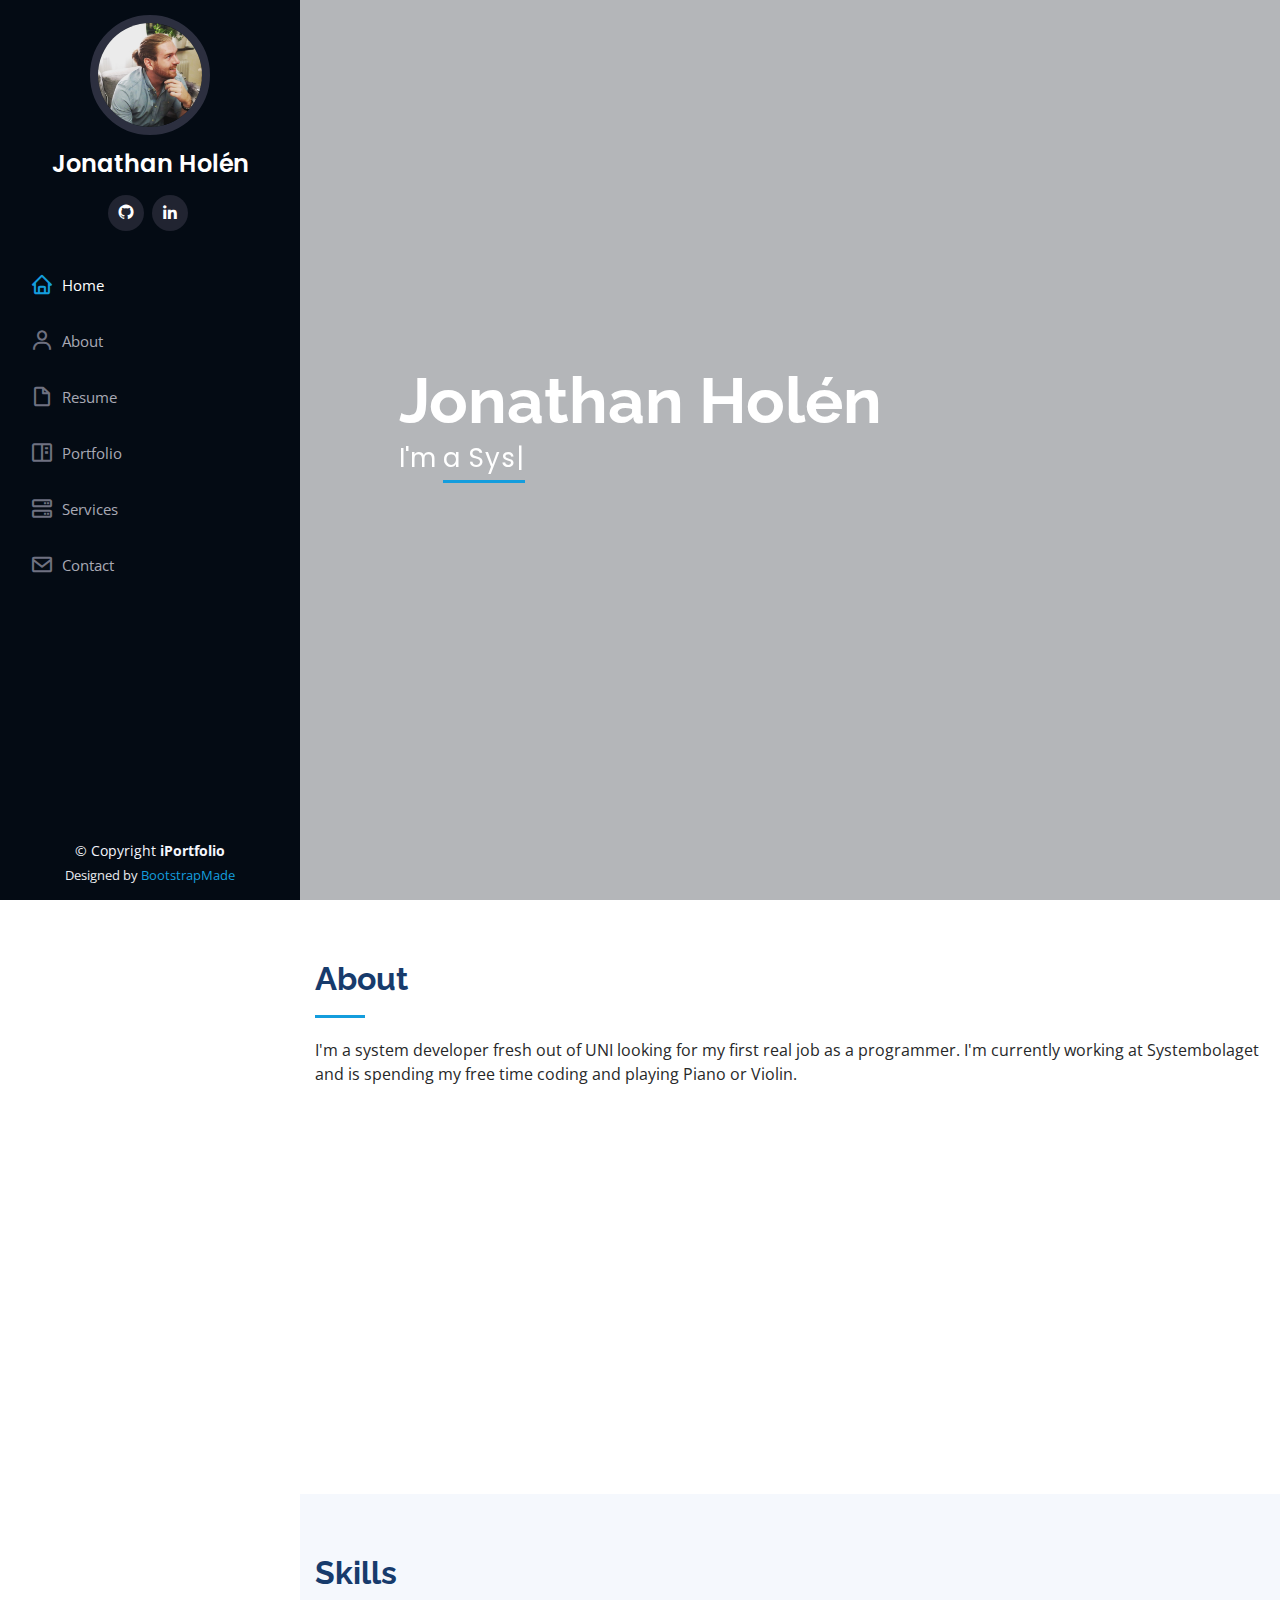
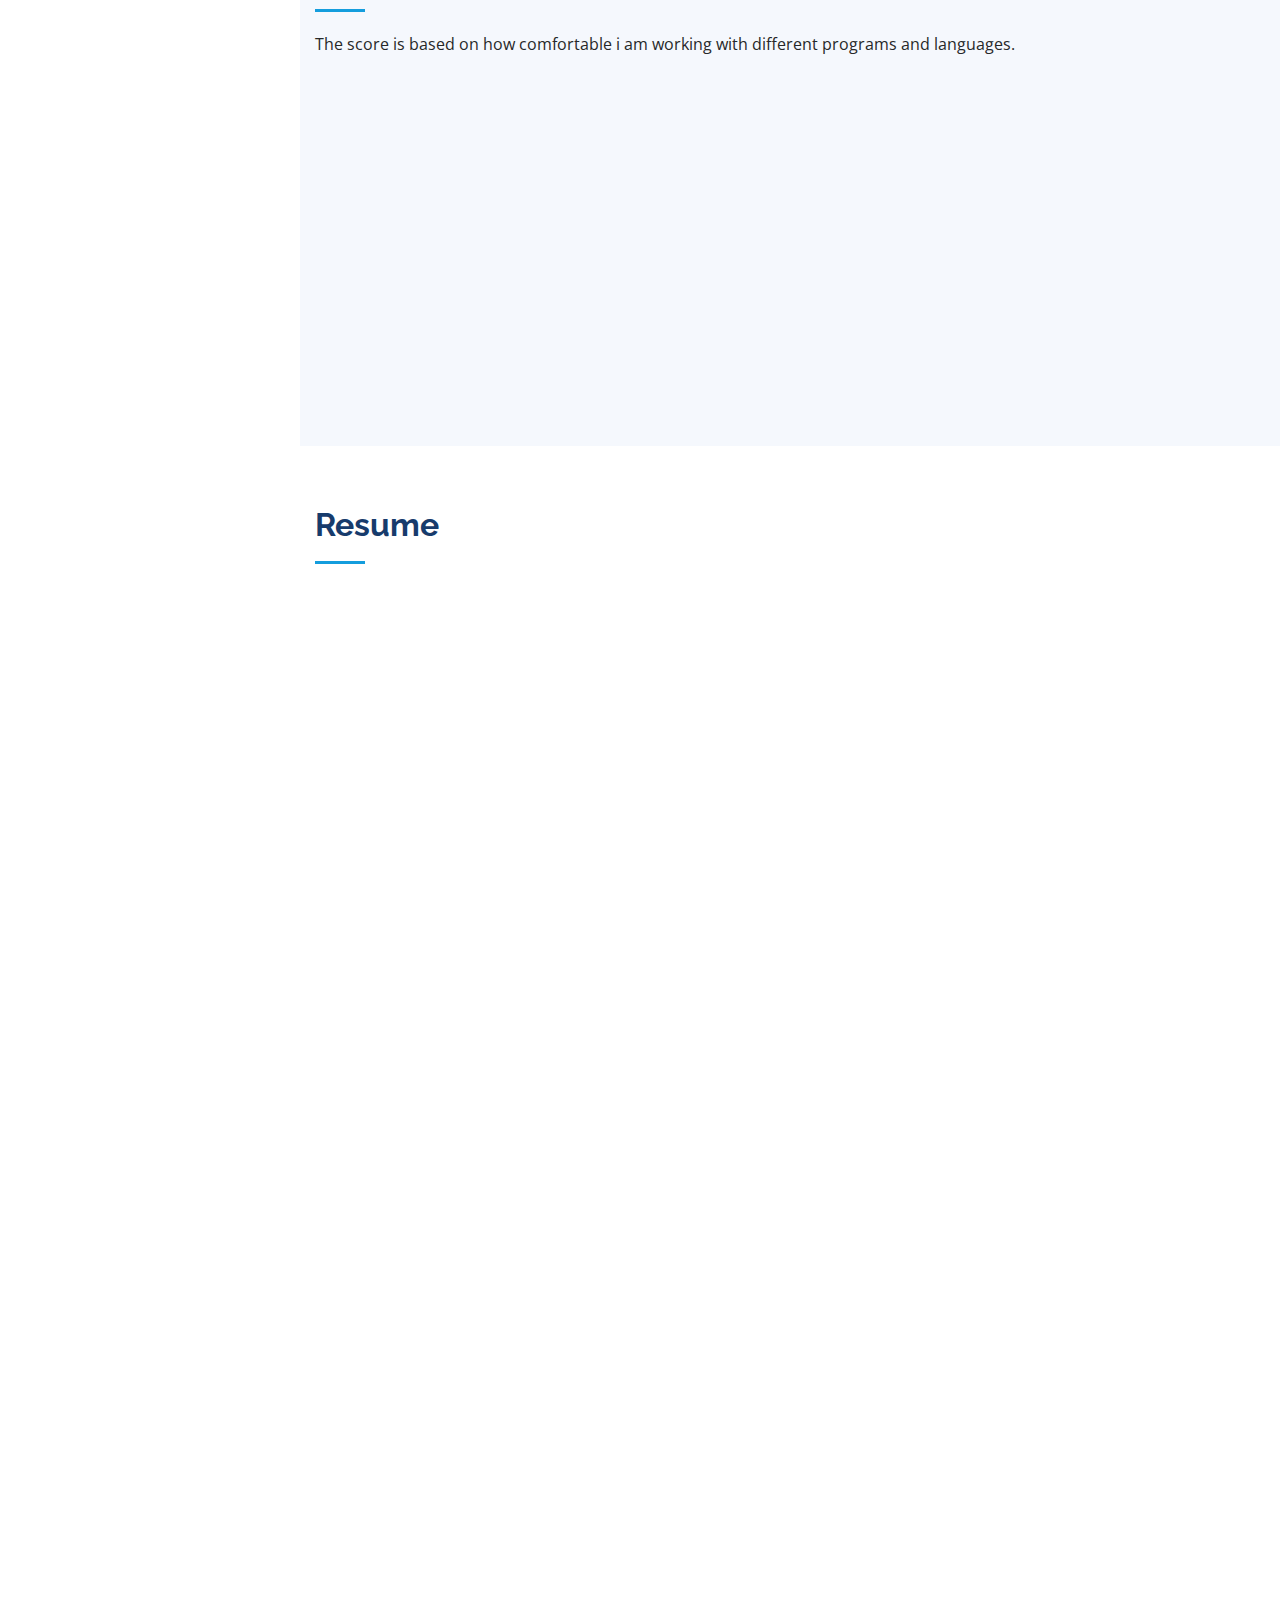
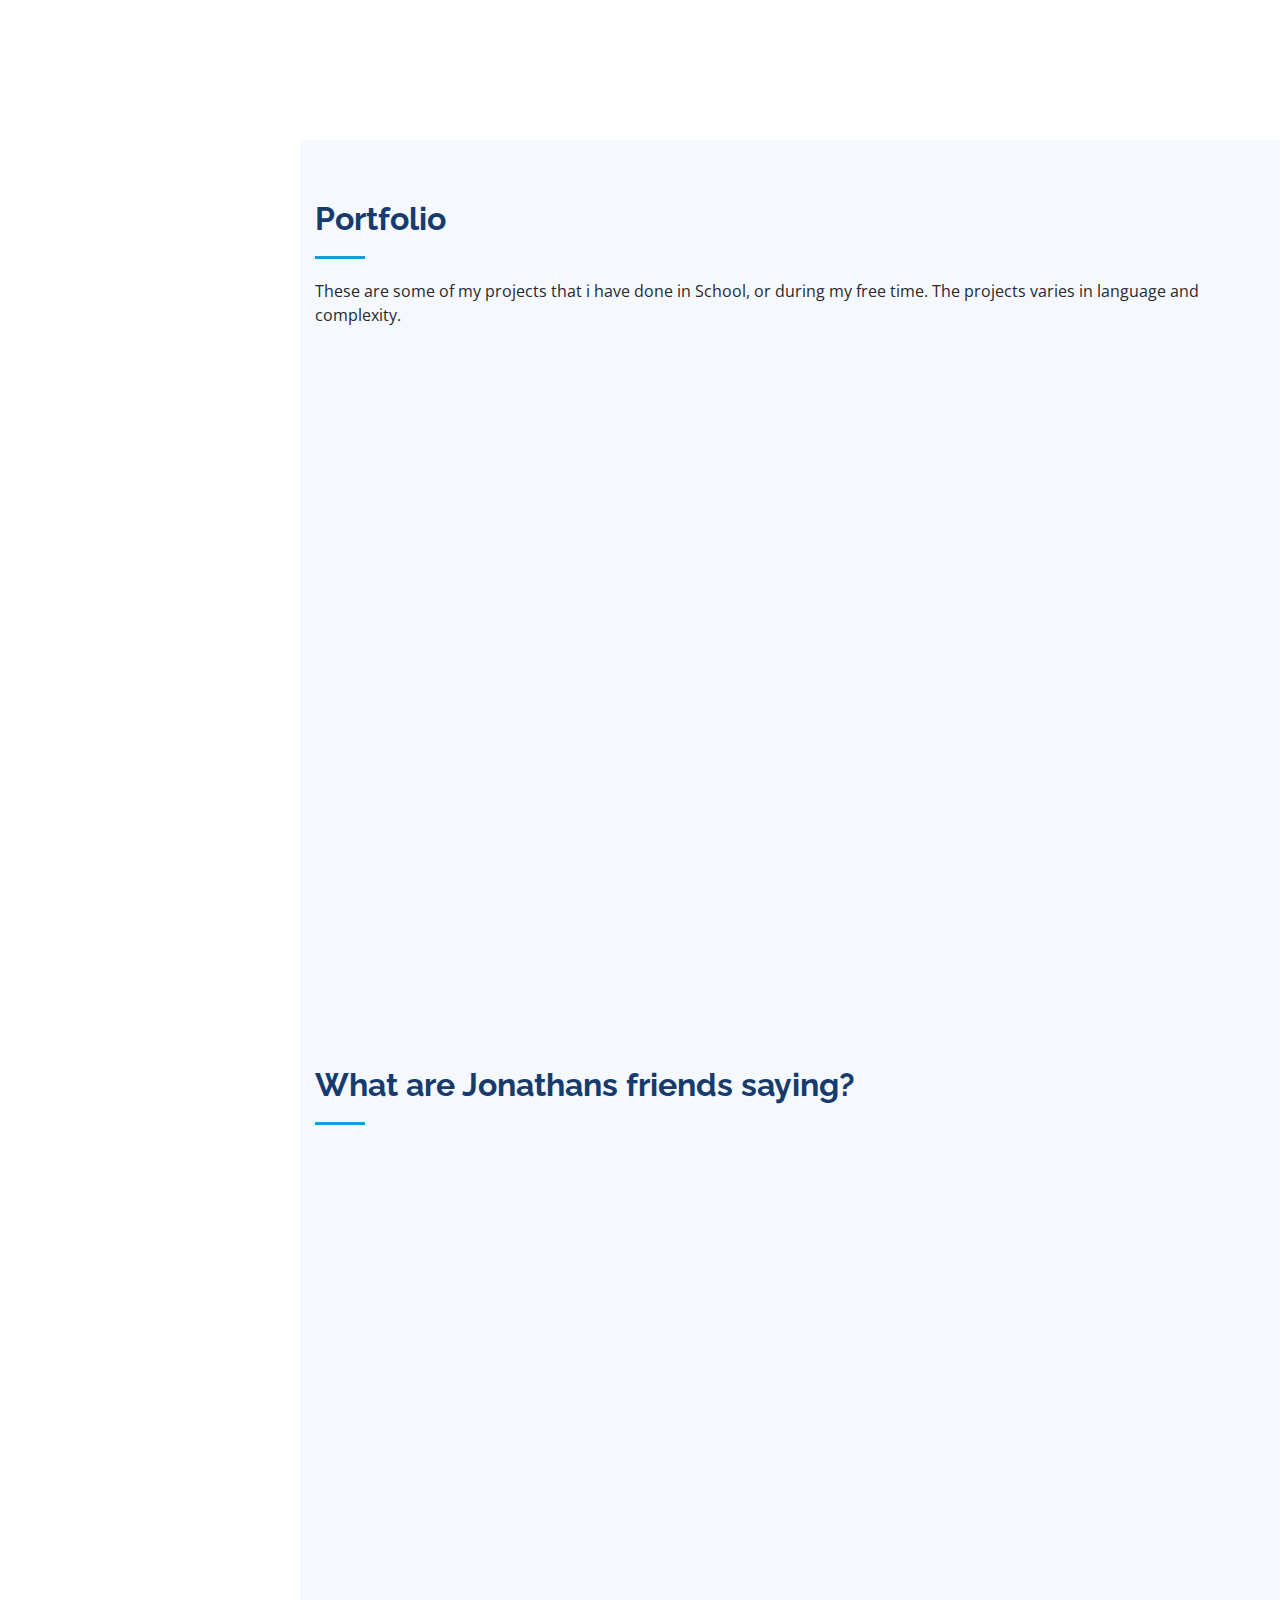
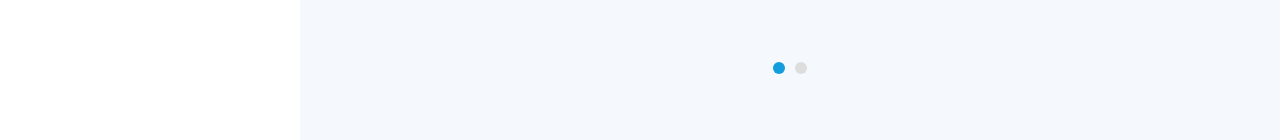
==== index.html @ 9945fbd6 "First Commit" ====
<!DOCTYPE html>
<html lang="en">

<head>
  <meta charset="utf-8">
  <meta content="width=device-width, initial-scale=1.0" name="viewport">

  <title>iPortfolio Bootstrap Template - Index</title>
  <meta content="" name="description">
  <meta content="" name="keywords">

  <!-- Favicons -->
  <link href="assets/img/favicon.png" rel="icon">
  <link href="assets/img/apple-touch-icon.png" rel="apple-touch-icon">

  <!-- Google Fonts -->
  <link href="https://fonts.googleapis.com/css?family=Open+Sans:300,300i,400,400i,600,600i,700,700i|Raleway:300,300i,400,400i,500,500i,600,600i,700,700i|Poppins:300,300i,400,400i,500,500i,600,600i,700,700i" rel="stylesheet">

  <!-- Vendor CSS Files -->
  <link href="assets/vendor/bootstrap/css/bootstrap.min.css" rel="stylesheet">
  <link href="assets/vendor/icofont/icofont.min.css" rel="stylesheet">
  <link href="assets/vendor/boxicons/css/boxicons.min.css" rel="stylesheet">
  <link href="assets/vendor/venobox/venobox.css" rel="stylesheet">
  <link href="assets/vendor/owl.carousel/assets/owl.carousel.min.css" rel="stylesheet">
  <link href="assets/vendor/aos/aos.css" rel="stylesheet">

  <!-- Template Main CSS File -->
  <link href="assets/css/style.css" rel="stylesheet">

  <!-- =======================================================
  * Template Name: iPortfolio - v1.4.0
  * Template URL: https://bootstrapmade.com/iportfolio-bootstrap-portfolio-websites-template/
  * Author: BootstrapMade.com
  * License: https://bootstrapmade.com/license/
  ======================================================== -->
</head>

<body>

  <!-- ======= Mobile nav toggle button ======= -->
  <button type="button" class="mobile-nav-toggle d-xl-none"><i class="icofont-navigation-menu"></i></button>

  <!-- ======= Header ======= -->
  <header id="header">
    <div class="d-flex flex-column">

      <div class="profile">
        <img src="assets/img/Jonathan_Profile2.jpg" alt="" class="img-fluid rounded-circle">
        <h1 class="text-light"><a href="index.html">Jonathan Holén</a></h1>
        <div class="social-links mt-3 text-center">
          <a href="https://github.com/jonhol18" class="twitter" target="_blank"><i class="bx bxl-github"></i></a>
          <a href="https://www.linkedin.com/in/jonathanholen/" class="linkedin" target="_blank"><i class="bx bxl-linkedin"></i></a>
        </div>
      </div>

      <nav class="nav-menu">
        <ul>
          <li class="active"><a href="index.html"><i class="bx bx-home"></i> <span>Home</span></a></li>
          <li><a href="#about"><i class="bx bx-user"></i> <span>About</span></a></li>
          <li><a href="#resume"><i class="bx bx-file-blank"></i> <span>Resume</span></a></li>
          <li><a href="#portfolio"><i class="bx bx-book-content"></i> Portfolio</a></li>
          <li><a href="#services"><i class="bx bx-server"></i> Services</a></li>
          <li><a href="#contact"><i class="bx bx-envelope"></i> Contact</a></li>

        </ul>
      </nav><!-- .nav-menu -->
      <button type="button" class="mobile-nav-toggle d-xl-none"><i class="icofont-navigation-menu"></i></button>

    </div>
  </header><!-- End Header -->

  <!-- ======= Hero Section ======= -->
  <section id="hero" class="d-flex flex-column justify-content-center align-items-center">
    <div class="hero-container" data-aos="fade-in">
      <h1>Jonathan Holén</h1>
      <p>I'm <span class="typed" data-typed-items="a System developer, a pianist, a violinist, your new employee?"></span></p>
    </div>
  </section><!-- End Hero -->

  <main id="main">

    <!-- ======= About Section ======= -->
    <section id="about" class="about">
      <div class="container">

        <div class="section-title">
          <h2>About</h2>
          <p>I'm a  system developer fresh out of UNI looking for my first real job as a programmer. I'm currently working at Systembolaget and is spending my free time coding and playing Piano or Violin.</p>
        </div>

        <div class="row">
          <div class="col-lg-4" data-aos="fade-right">
            <img src="assets/img/Jonathan_Profile2.jpg" class="img-fluid" alt="">
          </div>
          <div class="col-lg-8 pt-4 pt-lg-0 content" data-aos="fade-left">
            <h3>System developer / Back-end</h3>
            <p class="font-italic">
              During my years in UNI my main programming language was C#, with ASP.net. I focused on the back-end development more than i did on the front-end. Although i'm still familiar with front-ends like Vue, React and Angular.
            </p>
            <div class="row">
              <div class="col-lg-6">
                <ul>
                  <li><i class="icofont-rounded-right"></i> <strong>Birthday:</strong> 18 July 1996</li>
                  <li><i class="icofont-rounded-right"></i> <strong>Phone:</strong> 0700 988 465</li>
                  <li><i class="icofont-rounded-right"></i> <strong>City:</strong> Älvängen</li>
                </ul>
              </div>
              <div class="col-lg-6">
                <ul>
                  <li><i class="icofont-rounded-right"></i> <strong>Age:</strong> 24</li>
                  <li><i class="icofont-rounded-right"></i> <strong>Degree:</strong> Bachelor</li>
                  <li><i class="icofont-rounded-right"></i> <strong>Email:</strong>jonathanholen96@gmail.com</li>
                </ul>
              </div>
            </div>
            <p>
              I'm currently working on trying to improve my algorithms skills in C#, and further developing my knowledge regarding .Core and working with MVC.
            </p>
          </div>
        </div>

      </div>
    </section><!-- End About Section -->

    <!-- ======= Skills Section ======= -->
    <section id="skills" class="skills section-bg">
      <div class="container">

        <div class="section-title">
          <h2>Skills</h2>
          <p>The score is based on how comfortable i am working with different programs and languages.</p>
        </div>

        <div class="row skills-content">

          <div class="col-lg-6" data-aos="fade-up">

            <div class="progress">
              <span class="skill">C# <i class="val">100%</i></span>
              <div class="progress-bar-wrap">
                <div class="progress-bar" role="progressbar" aria-valuenow="100" aria-valuemin="0" aria-valuemax="100"></div>
              </div>
            </div>

            <div class="progress">
              <span class="skill">HTML <i class="val">90%</i></span>
              <div class="progress-bar-wrap">
                <div class="progress-bar" role="progressbar" aria-valuenow="90" aria-valuemin="0" aria-valuemax="100"></div>
              </div>
            </div>

            <div class="progress">
              <span class="skill">JavaScript <i class="val">70%</i></span>
              <div class="progress-bar-wrap">
                <div class="progress-bar" role="progressbar" aria-valuenow="70" aria-valuemin="0" aria-valuemax="100"></div>
              </div>
            </div>

            <div class="progress">
              <span class="skill">Vue <i class="val">50%</i></span>
              <div class="progress-bar-wrap">
                <div class="progress-bar" role="progressbar" aria-valuenow="50" aria-valuemin="0" aria-valuemax="100"></div>
              </div>
            </div>

            <div class="progress">
              <span class="skill">PHP <i class="val">70%</i></span>
              <div class="progress-bar-wrap">
                <div class="progress-bar" role="progressbar" aria-valuenow="70" aria-valuemin="0" aria-valuemax="100"></div>
              </div>
            </div>

          </div>

          <div class="col-lg-6" data-aos="fade-up" data-aos-delay="100">

            <div class="progress">
              <span class="skill">Javascript <i class="val">50%</i></span>
              <div class="progress-bar-wrap">
                <div class="progress-bar" role="progressbar" aria-valuenow="50" aria-valuemin="0" aria-valuemax="100"></div>
              </div>
            </div>

            <div class="progress">
              <span class="skill">SQL <i class="val">80%</i></span>
              <div class="progress-bar-wrap">
                <div class="progress-bar" role="progressbar" aria-valuenow="80" aria-valuemin="0" aria-valuemax="100"></div>
              </div>
            </div>

            <div class="progress">
              <span class="skill">Java <i class="val">40%</i></span>
              <div class="progress-bar-wrap">
                <div class="progress-bar" role="progressbar" aria-valuenow="40" aria-valuemin="0" aria-valuemax="100"></div>
              </div>
            </div>

            <div class="progress">
              <span class="skill">Visual Studio Code <i class="val">80%</i></span>
              <div class="progress-bar-wrap">
                <div class="progress-bar" role="progressbar" aria-valuenow="80" aria-valuemin="0" aria-valuemax="100"></div>
              </div>
            </div>

            <div class="progress">
              <span class="skill">Visual Studio Enterprise <i class="val">80%</i></span>
              <div class="progress-bar-wrap">
                <div class="progress-bar" role="progressbar" aria-valuenow="80" aria-valuemin="0" aria-valuemax="100"></div>
              </div>
            </div>

            <div class="progress">
              <span class="skill">GIT <i class="val">70%</i></span>
              <div class="progress-bar-wrap">
                <div class="progress-bar" role="progressbar" aria-valuenow="70" aria-valuemin="0" aria-valuemax="100"></div>
              </div>
            </div>



          </div>

        </div>

      </div>
    </section><!-- End Skills Section -->

    <!-- ======= Resume Section ======= -->
    <section id="resume" class="resume">
      <div class="container">

        <div class="section-title">
          <h2>Resume</h2>
        </div>

        <div class="row">
          <div class="col-lg-6" data-aos="fade-up">
            <h3 class="resume-title">Sumary</h3>
            <div class="resume-item pb-0">
              <h4>Jonathan Holén</h4>
              <p><em>Energetic and driven individual who loves a challenge! My interest in programming started when I was 16 and I started with trying to code in Python 2 during my time at the Gymnasium.
                And after learning a bit of coding, I started turning off all my classmate's Computers via CMD with shutdown/ICODELOCK. After the teacher figured it was me, I got a stern talk about using my IT-knowledge for good things instead.</em></p>
              <ul>
                <li>Vikaredsvägen 11C, Älvängen</li>
                <li>0700-988-465</li>
                <li>jonathanholen96@gmail.com</li>
              </ul>
            </div>

            <h3 class="resume-title">Education</h3>
            <div class="resume-item">
              <h4>System Development - IT and Society.</h4>
              <h5>2017 - 2020</h5>
              <p><em>University West, Trollhättan</em></p>
              <p>This program taught me about programming and how we as an society use IT and how it affects us. Some of the subjects that were touched during my years at uni was: </p>
                <ul>
                  <li>Cyber Security</li>
                  <li>UX-Design</li>
                  <li>Object-Oriented Programming</li>
                  <li>Web Development</li>
                </ul>
            </div>
            <div class="resume-item">
              <h4>Social science programme</h4>
              <h5>2012 - 2015</h5>
              <p><em>Mimers hus, Kungälv</em></p>
              <p>My gymnasium education.  </p>
            </div>
          </div>
          <div class="col-lg-6" data-aos="fade-up" data-aos-delay="100">
            <h3 class="resume-title">Former Employers</h3>
            <div class="resume-item">
              <h4>Store Employee</h4>
              <h5>2019 - Present</h5>
              <p><em>Systembolaget, Nödinge</em></p>
              <ul>
                <li>Helping customers with decisions regarding beverage too different types of dishes.</li>
                <li>Inventory management.</li>
                <li>Manage deliveries, returns and safe balance via ERP system</li>
              </ul>
            </div>
            <div class="resume-item">
              <h4>Student Ambassador</h4>
              <h5>2017 - 2020</h5>
              <p><em>University West, Trollhättan</em></p>
              <ul>
                <li>Informed about our various programs and answer questions regarding education.</li>
                <li>Traveled to different and events and was a "representative" for University west</li>
                <li>Managed social media accounts and content.</li>
              </ul>
            </div>
            <div class="resume-item">
              <h4>Student Union Council</h4>
              <h5>2019 - 2019</h5>
              <p><em>University West, Trollhättan</em></p>
              <ul>
                <li>Decided on long-term goals, orientations and priorities.</li>
                <li>Determined the budget of the Union Council.</li>
              </ul>
            </div>
            <div class="resume-item">
              <h4>Warehouse Worker</h4>
              <h5>2016 - 2017</h5>
              <p><em>Tingstad, Bäckebol</em></p>
              <ul>
                <li>Worked as a truck driver where my task was to package pallets with different types of disposable materials.</li>
              </ul>
            </div>
          </div>
          </div>
        </div>

      </div>
    </section><!-- End Resume Section -->

    <!-- ======= Portfolio Section ======= -->
    <section id="portfolio" class="portfolio section-bg">
      <div class="container">

        <div class="section-title">
          <h2>Portfolio</h2>
          <p>These are some of my projects that i have done in School, or during my free time. The projects varies in language and complexity.</p>
        </div>

        <div class="row" data-aos="fade-up">
          <div class="col-lg-12 d-flex justify-content-center">
            <ul id="portfolio-flters">
            </ul>
          </div>
        </div>

        <div class="row portfolio-container" data-aos="fade-up" data-aos-delay="100">

          <div class="col-lg-4 col-md-6 portfolio-item filter-app">
            <div class="portfolio-wrap">
              <img src="assets/img/portfolio/Kattis.png" class="img-fluid" alt="">
              <div class="portfolio-links">
                <a href="https://github.com/jonhol18/Kattis-Solutions" title="Take me to the project!" target="_blank"><i class="bx bxl-github"></i></a>
              </div>
            </div>
          </div>

          <div class="col-lg-4 col-md-6 portfolio-item filter-web">
            <div class="portfolio-wrap">
              <img src="assets/img/portfolio/Retropie.png" class="img-fluid" alt="">
              <div class="portfolio-links">
                <a href="https://youtu.be/23rxE5ZdlpI" title="Live Demo presentation" target="_blank"><i class="bx bx-play-circle"></i></a>
                <a href="https://github.com/jonhol18/Retropie" title="Take me to the Project!" target="_blank"><i class="bx bxl-github"></i></a>
              </div>
            </div>
          </div>

          <div class="col-lg-4 col-md-6 portfolio-item filter-app">
            <div class="portfolio-wrap">
              <img src="assets/img/portfolio/Tvattbjornar.png" class="img-fluid" alt="">
              <div class="portfolio-links">
                <a href="https://github.com/jonhol18/Tvattbjornarna" target="_blank" title="Take me to the project!"><i class="bx bxl-github"></i></a>
              </div>
            </div>
          </div>

          <div class="col-lg-4 col-md-6 portfolio-item filter-card">
            <div class="portfolio-wrap">
              <img src="assets/img/portfolio/carljohan1.jpg" class="img-fluid" alt="">
              <div class="portfolio-links">
                <a href="https://github.com/erikholm97/sscarljohanvue" title="Take me to the project!" target="_blank"><i class="bx bxl-github"></i></a>
              </div>
            </div>
          </div>

        </div>

      </div>
    </section><!-- End Portfolio Section -->


    <!-- ======= Testimonials Section ======= -->
    <section id="testimonials" class="testimonials section-bg">
      <div class="container">

        <div class="section-title">
          <h2>What are Jonathans friends saying?</h2>
        </div>

        <div class="owl-carousel testimonials-carousel">

          <div class="testimonial-item" data-aos="fade-up" data-aos-delay="500">
            <p>
              <i class="bx bxs-quote-alt-left quote-icon-left"></i>
              I do not know much about these computer things jonathan deals with, but he has helped me with my ipad and with my mobile and so I can stream SVT play to my tv!
              <i class="bx bxs-quote-alt-right quote-icon-right"></i>
            </p>
            <img src="assets/img/testimonials/Farmor.jpg" class="testimonial-img" alt="">
            <h3>Jonathans Grandma</h3>
          </div>

          <div class="testimonial-item" data-aos="fade-up" data-aos-delay="500">
            <p>
              <i class="bx bxs-quote-alt-left quote-icon-left"></i>
              The way Jonathan talks about programming and what he can do, it sure sounds like he knows what he's talking about. I'm not sure though, i don't use computers for such things.
              <i class="bx bxs-quote-alt-right quote-icon-right"></i>
            </p>
            <img src="assets/img/testimonials/Matthew.jpg" class="testimonial-img" alt="">
            <h3>Matthew</h3>
            <h4>Coworker from Systembolaget.</h4>
          </div>

          <div class="testimonial-item" data-aos="fade-up" data-aos-delay="500">
            <p>
              <i class="bx bxs-quote-alt-left quote-icon-left"></i>
              Known Jonathan for 7 years now, he's a solid dude! He's showing me his latest code project in this picture, and as you can see. I'm thoroughly impressed!
              <i class="bx bxs-quote-alt-right quote-icon-right"></i>
            </p>
            <img src="assets/img/testimonials/Linus.jpg" class="testimonial-img" alt="">
            <h3>Linus</h3>
            <h4>Best Friend</h4>
          </div>

          <div class="testimonial-item" data-aos="fade-up" data-aos-delay="500">
            <p>
              <i class="bx bxs-quote-alt-left quote-icon-left"></i>
              I got too know Jonathan during our Time together in UNI, and he's a great friend and programmer! He's helped me with back-end programing and
              i've helped him with the front-end part, so we have worked close together. We made the project Tvättbjörnar together.
              <i class="bx bxs-quote-alt-right quote-icon-right"></i>
            </p>
            <img src="assets/img/testimonials/Hana.jpg" class="testimonial-img" alt="">
            <h3>Hana</h3>
            <h4>Former classmate</h4>
          </div>
        </div>

      </div>
    </section><!-- End Testimonials Section -->

  </main><!-- End #main -->

  <!-- ======= Footer ======= -->
  <footer id="footer">
    <div class="container">
      <div class="copyright">
        &copy; Copyright <strong><span>iPortfolio</span></strong>
      </div>
      <div class="credits">
        <!-- All the links in the footer should remain intact. -->
        <!-- You can delete the links only if you purchased the pro version. -->
        <!-- Licensing information: https://bootstrapmade.com/license/ -->
        <!-- Purchase the pro version with working PHP/AJAX contact form: https://bootstrapmade.com/iportfolio-bootstrap-portfolio-websites-template/ -->
        Designed by <a href="https://bootstrapmade.com/">BootstrapMade</a>
      </div>
    </div>
  </footer><!-- End  Footer -->

  <a href="#" class="back-to-top"><i class="icofont-simple-up"></i></a>

  <!-- Vendor JS Files -->
  <script src="assets/vendor/jquery/jquery.min.js"></script>
  <script src="assets/vendor/bootstrap/js/bootstrap.bundle.min.js"></script>
  <script src="assets/vendor/jquery.easing/jquery.easing.min.js"></script>
  <script src="assets/vendor/php-email-form/validate.js"></script>
  <script src="assets/vendor/waypoints/jquery.waypoints.min.js"></script>
  <script src="assets/vendor/counterup/counterup.min.js"></script>
  <script src="assets/vendor/isotope-layout/isotope.pkgd.min.js"></script>
  <script src="assets/vendor/venobox/venobox.min.js"></script>
  <script src="assets/vendor/owl.carousel/owl.carousel.min.js"></script>
  <script src="assets/vendor/typed.js/typed.min.js"></script>
  <script src="assets/vendor/aos/aos.js"></script>

  <!-- Template Main JS File -->
  <script src="assets/js/main.js"></script>

</body>

</html>
---- assets/vendor/venobox/venobox.css ----
/* ------ venobox.css --------*/
.vbox-overlay *, .vbox-overlay *:before, .vbox-overlay *:after{
    -webkit-backface-visibility: hidden;
    -webkit-box-sizing:border-box;
    -moz-box-sizing:border-box;
    box-sizing:border-box;
}
.vbox-overlay * { 
    -webkit-backface-visibility: visible;
    backface-visibility: visible;
}
.vbox-overlay{
    display: -webkit-flex;
    display: flex;
    -webkit-flex-direction: column;
    flex-direction: column;
    -webkit-justify-content: center;
    justify-content: center;
    -webkit-align-items: center;
    align-items: center;
    position: fixed;
    left: 0;
    top: 0;
    bottom: 0;
    right: 0;
    z-index: 999999;
}

/* ----- navigation ----- */
.vbox-title{
    width: 100%;
    height: 40px;
    float: left;
    text-align: center;
    line-height: 28px;
    font-size: 12px;
    padding: 6px 50px;
    overflow: hidden;
    position: fixed;
    display: none;
    left: 0;
    z-index: 89;
}
.vbox-close{
    cursor: pointer;
    position: fixed;
    top: -1px;
    right: 0;
    width: 50px;
    height: 40px;
    padding: 6px;
    display: block;
    background-position:10px center;
    overflow: hidden;
    font-size: 24px;
    line-height: 1;
    text-align: center;
    z-index: 99;
}
.vbox-left{
    cursor: pointer;
    position: fixed;
    left: 0;
    height: 40px;
    overflow: hidden;
    line-height: 28px;
    font-size: 12px;
    z-index: 99;
    display: flex;
    align-items:center;
}
.vbox-num{
    display: inline-block;
    margin: 6px 0 6px 15px;
}
/* ----- Social share ----- */
.vbox-share{
    line-height: 28px;
    font-size: 12px;
    overflow: hidden;
    position: fixed;
    left: 0;
    z-index: 98;
    display: flex;
    align-items:center;
    justify-content: center;
    width: 100%;
    text-align: center;
}
.vbox-share svg{
    max-height: 28px;
    width: 28px;
    z-index: 10;
    margin-left: 12px;
    margin-top: 6px;
    margin-bottom: 6px;
    vertical-align: middle;
}


/* ----- navigation ARROWS ----- */
.vbox-next, .vbox-prev{
    position: fixed;
    top: 50%;
    margin-top: -15px;
    overflow: hidden;
    cursor: pointer;
    display: block;
    width: 45px;
    height: 45px;
    z-index: 99;
}
.vbox-next span, .vbox-prev span{
    position: relative;
    width: 20px;
    height: 20px;
    border: 2px solid transparent;
    border-top-color: #B6B6B6;
    border-right-color: #B6B6B6;
    text-indent: -100px;
    position: absolute;
    top: 8px;
    display: block;
}
.vbox-prev{
    left: 15px;
}
.vbox-next{
    right: 15px;
}
.vbox-prev span{
    left: 10px;
    -ms-transform: rotate(-135deg);
    -webkit-transform: rotate(-135deg);
    transform: rotate(-135deg);
}
.vbox-next span{
    -ms-transform: rotate(45deg);
    -webkit-transform: rotate(45deg);
    transform: rotate(45deg);
    right: 10px;
}
/* ------- inline window ------ */
.vbox-inline{
    width: 420px;
    height: 315px;
    height: 70vh;
    padding: 10px;
    background: #fff;
    margin: 0 auto;
    overflow: auto;
    text-align: left;
}
/* ------- Video & iFrames window ------ */
.venoframe{
    max-width: 100%;
    width: 100%;
    border: none;
    width: 100%;
    height: 260px;
    height: 70vh;
}
.venoframe.vbvid{
    height: 260px;
}
@media (min-width: 768px) {
    .venoframe, .vbox-inline{
        width: 90%;
        height: 360px;
        height: 70vh;
    }
    .venoframe.vbvid{
        width: 640px;
        height: 360px;
    }
}
@media (min-width: 992px) {
    .venoframe, .vbox-inline{
        max-width: 1200px;
        width: 80%;
        height: 540px;
        height: 70vh;
    }
    .venoframe.vbvid{
        width: 960px;
        height: 540px;
    }
}
/* 
Please do NOT edit this part! 
or at least read this note: http://i.imgur.com/7C0ws9e.gif
*/
.vbox-open{
    overflow: hidden;
}
.vbox-container{
    position: absolute;
    left: 0;
    right: 0;
    top: 0;
    bottom: 0;
    overflow-x: hidden;
    overflow-y: scroll;
    overflow-scrolling: touch;
    -webkit-overflow-scrolling: touch;
    z-index: 20;
    max-height: 100%;

}

.vbox-content{
    text-align: center;
    float: left;
    width: 100%;
    position: relative;
    overflow: hidden;
    padding: 20px 4%;
}
.vbox-container img{
    max-width: 100%;
    height: auto;
}
.vbox-figlio{
    box-shadow: 0 0 12px rgba(0,0,0,0.19), 0 6px 6px rgba(0,0,0,0.23);
    max-width: 100%;
    text-align: initial;
}
img.vbox-figlio{
    -webkit-user-select: none;
-khtml-user-select: none;
-moz-user-select: none;
-o-user-select: none;
user-select: none;
}
.vbox-content.swipe-left{
    margin-left: -200px !important;
}
.vbox-content.swipe-right{
    margin-left: 200px !important;
}
.vbox-animated{
    webkit-transition: margin 300ms ease-out;
    transition: margin 300ms ease-out;
}

/* ---------- preloader ----------
 * SPINKIT 
 * http://tobiasahlin.com/spinkit/
-------------------------------- */
.sk-double-bounce,.sk-rotating-plane{width:40px;height:40px;margin:40px auto}.sk-rotating-plane{background-color:#333;-webkit-animation:sk-rotatePlane 1.2s infinite ease-in-out;animation:sk-rotatePlane 1.2s infinite ease-in-out}@-webkit-keyframes sk-rotatePlane{0%{-webkit-transform:perspective(120px) rotateX(0) rotateY(0);transform:perspective(120px) rotateX(0) rotateY(0)}50%{-webkit-transform:perspective(120px) rotateX(-180.1deg) rotateY(0);transform:perspective(120px) rotateX(-180.1deg) rotateY(0)}100%{-webkit-transform:perspective(120px) rotateX(-180deg) rotateY(-179.9deg);transform:perspective(120px) rotateX(-180deg) rotateY(-179.9deg)}}@keyframes sk-rotatePlane{0%{-webkit-transform:perspective(120px) rotateX(0) rotateY(0);transform:perspective(120px) rotateX(0) rotateY(0)}50%{-webkit-transform:perspective(120px) rotateX(-180.1deg) rotateY(0);transform:perspective(120px) rotateX(-180.1deg) rotateY(0)}100%{-webkit-transform:perspective(120px) rotateX(-180deg) rotateY(-179.9deg);transform:perspective(120px) rotateX(-180deg) rotateY(-179.9deg)}}.sk-double-bounce{position:relative}.sk-double-bounce .sk-child{width:100%;height:100%;border-radius:50%;background-color:#333;opacity:.6;position:absolute;top:0;left:0;-webkit-animation:sk-doubleBounce 2s infinite ease-in-out;animation:sk-doubleBounce 2s infinite ease-in-out}.sk-chasing-dots .sk-child,.sk-spinner-pulse,.sk-three-bounce .sk-child{background-color:#333;border-radius:100%}.sk-double-bounce .sk-double-bounce2{-webkit-animation-delay:-1s;animation-delay:-1s}@-webkit-keyframes sk-doubleBounce{0%,100%{-webkit-transform:scale(0);transform:scale(0)}50%{-webkit-transform:scale(1);transform:scale(1)}}@keyframes sk-doubleBounce{0%,100%{-webkit-transform:scale(0);transform:scale(0)}50%{-webkit-transform:scale(1);transform:scale(1)}}.sk-wave{margin:40px auto;width:50px;height:40px;text-align:center;font-size:10px}.sk-wave .sk-rect{background-color:#333;height:100%;width:6px;display:inline-block;-webkit-animation:sk-waveStretchDelay 1.2s infinite ease-in-out;animation:sk-waveStretchDelay 1.2s infinite ease-in-out}.sk-wave .sk-rect1{-webkit-animation-delay:-1.2s;animation-delay:-1.2s}.sk-wave .sk-rect2{-webkit-animation-delay:-1.1s;animation-delay:-1.1s}.sk-wave .sk-rect3{-webkit-animation-delay:-1s;animation-delay:-1s}.sk-wave .sk-rect4{-webkit-animation-delay:-.9s;animation-delay:-.9s}.sk-wave .sk-rect5{-webkit-animation-delay:-.8s;animation-delay:-.8s}@-webkit-keyframes sk-waveStretchDelay{0%,100%,40%{-webkit-transform:scaleY(.4);transform:scaleY(.4)}20%{-webkit-transform:scaleY(1);transform:scaleY(1)}}@keyframes sk-waveStretchDelay{0%,100%,40%{-webkit-transform:scaleY(.4);transform:scaleY(.4)}20%{-webkit-transform:scaleY(1);transform:scaleY(1)}}.sk-wandering-cubes{margin:40px auto;width:40px;height:40px;position:relative}.sk-wandering-cubes .sk-cube{background-color:#333;width:10px;height:10px;position:absolute;top:0;left:0;-webkit-animation:sk-wanderingCube 1.8s ease-in-out -1.8s infinite both;animation:sk-wanderingCube 1.8s ease-in-out -1.8s infinite both}.sk-chasing-dots,.sk-spinner-pulse{width:40px;height:40px;margin:40px auto}.sk-wandering-cubes .sk-cube2{-webkit-animation-delay:-.9s;animation-delay:-.9s}@-webkit-keyframes sk-wanderingCube{0%{-webkit-transform:rotate(0);transform:rotate(0)}25%{-webkit-transform:translateX(30px) rotate(-90deg) scale(.5);transform:translateX(30px) rotate(-90deg) scale(.5)}50%{-webkit-transform:translateX(30px) translateY(30px) rotate(-179deg);transform:translateX(30px) translateY(30px) rotate(-179deg)}50.1%{-webkit-transform:translateX(30px) translateY(30px) rotate(-180deg);transform:translateX(30px) translateY(30px) rotate(-180deg)}75%{-webkit-transform:translateX(0) translateY(30px) rotate(-270deg) scale(.5);transform:translateX(0) translateY(30px) rotate(-270deg) scale(.5)}100%{-webkit-transform:rotate(-360deg);transform:rotate(-360deg)}}@keyframes sk-wanderingCube{0%{-webkit-transform:rotate(0);transform:rotate(0)}25%{-webkit-transform:translateX(30px) rotate(-90deg) scale(.5);transform:translateX(30px) rotate(-90deg) scale(.5)}50%{-webkit-transform:translateX(30px) translateY(30px) rotate(-179deg);transform:translateX(30px) translateY(30px) rotate(-179deg)}50.1%{-webkit-transform:translateX(30px) translateY(30px) rotate(-180deg);transform:translateX(30px) translateY(30px) rotate(-180deg)}75%{-webkit-transform:translateX(0) translateY(30px) rotate(-270deg) scale(.5);transform:translateX(0) translateY(30px) rotate(-270deg) scale(.5)}100%{-webkit-transform:rotate(-360deg);transform:rotate(-360deg)}}.sk-spinner-pulse{-webkit-animation:sk-pulseScaleOut 1s infinite ease-in-out;animation:sk-pulseScaleOut 1s infinite ease-in-out}@-webkit-keyframes sk-pulseScaleOut{0%{-webkit-transform:scale(0);transform:scale(0)}100%{-webkit-transform:scale(1);transform:scale(1);opacity:0}}@keyframes sk-pulseScaleOut{0%{-webkit-transform:scale(0);transform:scale(0)}100%{-webkit-transform:scale(1);transform:scale(1);opacity:0}}.sk-chasing-dots{position:relative;text-align:center;-webkit-animation:sk-chasingDotsRotate 2s infinite linear;animation:sk-chasingDotsRotate 2s infinite linear}.sk-chasing-dots .sk-child{width:60%;height:60%;display:inline-block;position:absolute;top:0;-webkit-animation:sk-chasingDotsBounce 2s infinite ease-in-out;animation:sk-chasingDotsBounce 2s infinite ease-in-out}.sk-chasing-dots .sk-dot2{top:auto;bottom:0;-webkit-animation-delay:-1s;animation-delay:-1s}@-webkit-keyframes sk-chasingDotsRotate{100%{-webkit-transform:rotate(360deg);transform:rotate(360deg)}}@keyframes sk-chasingDotsRotate{100%{-webkit-transform:rotate(360deg);transform:rotate(360deg)}}@-webkit-keyframes sk-chasingDotsBounce{0%,100%{-webkit-transform:scale(0);transform:scale(0)}50%{-webkit-transform:scale(1);transform:scale(1)}}@keyframes sk-chasingDotsBounce{0%,100%{-webkit-transform:scale(0);transform:scale(0)}50%{-webkit-transform:scale(1);transform:scale(1)}}.sk-three-bounce{margin:40px auto;width:80px;text-align:center}.sk-three-bounce .sk-child{width:20px;height:20px;display:inline-block;-webkit-animation:sk-three-bounce 1.4s ease-in-out 0s infinite both;animation:sk-three-bounce 1.4s ease-in-out 0s infinite both}.sk-circle .sk-child:before,.sk-fading-circle .sk-circle:before{display:block;border-radius:100%;content:'';background-color:#333}.sk-three-bounce .sk-bounce1{-webkit-animation-delay:-.32s;animation-delay:-.32s}.sk-three-bounce .sk-bounce2{-webkit-animation-delay:-.16s;animation-delay:-.16s}@-webkit-keyframes sk-three-bounce{0%,100%,80%{-webkit-transform:scale(0);transform:scale(0)}40%{-webkit-transform:scale(1);transform:scale(1)}}@keyframes sk-three-bounce{0%,100%,80%{-webkit-transform:scale(0);transform:scale(0)}40%{-webkit-transform:scale(1);transform:scale(1)}}.sk-circle{margin:40px auto;width:40px;height:40px;position:relative}.sk-circle .sk-child{width:100%;height:100%;position:absolute;left:0;top:0}.sk-circle .sk-child:before{margin:0 auto;width:15%;height:15%;-webkit-animation:sk-circleBounceDelay 1.2s infinite ease-in-out both;animation:sk-circleBounceDelay 1.2s infinite ease-in-out both}.sk-circle .sk-circle2{-webkit-transform:rotate(30deg);-ms-transform:rotate(30deg);transform:rotate(30deg)}.sk-circle .sk-circle3{-webkit-transform:rotate(60deg);-ms-transform:rotate(60deg);transform:rotate(60deg)}.sk-circle .sk-circle4{-webkit-transform:rotate(90deg);-ms-transform:rotate(90deg);transform:rotate(90deg)}.sk-circle .sk-circle5{-webkit-transform:rotate(120deg);-ms-transform:rotate(120deg);transform:rotate(120deg)}.sk-circle .sk-circle6{-webkit-transform:rotate(150deg);-ms-transform:rotate(150deg);transform:rotate(150deg)}.sk-circle .sk-circle7{-webkit-transform:rotate(180deg);-ms-transform:rotate(180deg);transform:rotate(180deg)}.sk-circle .sk-circle8{-webkit-transform:rotate(210deg);-ms-transform:rotate(210deg);transform:rotate(210deg)}.sk-circle .sk-circle9{-webkit-transform:rotate(240deg);-ms-transform:rotate(240deg);transform:rotate(240deg)}.sk-circle .sk-circle10{-webkit-transform:rotate(270deg);-ms-transform:rotate(270deg);transform:rotate(270deg)}.sk-circle .sk-circle11{-webkit-transform:rotate(300deg);-ms-transform:rotate(300deg);transform:rotate(300deg)}.sk-circle .sk-circle12{-webkit-transform:rotate(330deg);-ms-transform:rotate(330deg);transform:rotate(330deg)}.sk-circle .sk-circle2:before{-webkit-animation-delay:-1.1s;animation-delay:-1.1s}.sk-circle .sk-circle3:before{-webkit-animation-delay:-1s;animation-delay:-1s}.sk-circle .sk-circle4:before{-webkit-animation-delay:-.9s;animation-delay:-.9s}.sk-circle .sk-circle5:before{-webkit-animation-delay:-.8s;animation-delay:-.8s}.sk-circle .sk-circle6:before{-webkit-animation-delay:-.7s;animation-delay:-.7s}.sk-circle .sk-circle7:before{-webkit-animation-delay:-.6s;animation-delay:-.6s}.sk-circle .sk-circle8:before{-webkit-animation-delay:-.5s;animation-delay:-.5s}.sk-circle .sk-circle9:before{-webkit-animation-delay:-.4s;animation-delay:-.4s}.sk-circle .sk-circle10:before{-webkit-animation-delay:-.3s;animation-delay:-.3s}.sk-circle .sk-circle11:before{-webkit-animation-delay:-.2s;animation-delay:-.2s}.sk-circle .sk-circle12:before{-webkit-animation-delay:-.1s;animation-delay:-.1s}@-webkit-keyframes sk-circleBounceDelay{0%,100%,80%{-webkit-transform:scale(0);transform:scale(0)}40%{-webkit-transform:scale(1);transform:scale(1)}}@keyframes sk-circleBounceDelay{0%,100%,80%{-webkit-transform:scale(0);transform:scale(0)}40%{-webkit-transform:scale(1);transform:scale(1)}}.sk-cube-grid{width:40px;height:40px;margin:40px auto}.sk-cube-grid .sk-cube{width:33.33%;height:33.33%;background-color:#333;float:left;-webkit-animation:sk-cubeGridScaleDelay 1.3s infinite ease-in-out;animation:sk-cubeGridScaleDelay 1.3s infinite ease-in-out}.sk-cube-grid .sk-cube1{-webkit-animation-delay:.2s;animation-delay:.2s}.sk-cube-grid .sk-cube2{-webkit-animation-delay:.3s;animation-delay:.3s}.sk-cube-grid .sk-cube3{-webkit-animation-delay:.4s;animation-delay:.4s}.sk-cube-grid .sk-cube4{-webkit-animation-delay:.1s;animation-delay:.1s}.sk-cube-grid .sk-cube5{-webkit-animation-delay:.2s;animation-delay:.2s}.sk-cube-grid .sk-cube6{-webkit-animation-delay:.3s;animation-delay:.3s}.sk-cube-grid .sk-cube7{-webkit-animation-delay:0ms;animation-delay:0ms}.sk-cube-grid .sk-cube8{-webkit-animation-delay:.1s;animation-delay:.1s}.sk-cube-grid .sk-cube9{-webkit-animation-delay:.2s;animation-delay:.2s}@-webkit-keyframes sk-cubeGridScaleDelay{0%,100%,70%{-webkit-transform:scale3D(1,1,1);transform:scale3D(1,1,1)}35%{-webkit-transform:scale3D(0,0,1);transform:scale3D(0,0,1)}}@keyframes sk-cubeGridScaleDelay{0%,100%,70%{-webkit-transform:scale3D(1,1,1);transform:scale3D(1,1,1)}35%{-webkit-transform:scale3D(0,0,1);transform:scale3D(0,0,1)}}.sk-fading-circle{margin:40px auto;width:40px;height:40px;position:relative}.sk-fading-circle .sk-circle{width:100%;height:100%;position:absolute;left:0;top:0}.sk-fading-circle .sk-circle:before{margin:0 auto;width:15%;height:15%;-webkit-animation:sk-circleFadeDelay 1.2s infinite ease-in-out both;animation:sk-circleFadeDelay 1.2s infinite ease-in-out both}.sk-fading-circle .sk-circle2{-webkit-transform:rotate(30deg);-ms-transform:rotate(30deg);transform:rotate(30deg)}.sk-fading-circle .sk-circle3{-webkit-transform:rotate(60deg);-ms-transform:rotate(60deg);transform:rotate(60deg)}.sk-fading-circle .sk-circle4{-webkit-transform:rotate(90deg);-ms-transform:rotate(90deg);transform:rotate(90deg)}.sk-fading-circle .sk-circle5{-webkit-transform:rotate(120deg);-ms-transform:rotate(120deg);transform:rotate(120deg)}.sk-fading-circle .sk-circle6{-webkit-transform:rotate(150deg);-ms-transform:rotate(150deg);transform:rotate(150deg)}.sk-fading-circle .sk-circle7{-webkit-transform:rotate(180deg);-ms-transform:rotate(180deg);transform:rotate(180deg)}.sk-fading-circle .sk-circle8{-webkit-transform:rotate(210deg);-ms-transform:rotate(210deg);transform:rotate(210deg)}.sk-fading-circle .sk-circle9{-webkit-transform:rotate(240deg);-ms-transform:rotate(240deg);transform:rotate(240deg)}.sk-fading-circle .sk-circle10{-webkit-transform:rotate(270deg);-ms-transform:rotate(270deg);transform:rotate(270deg)}.sk-fading-circle .sk-circle11{-webkit-transform:rotate(300deg);-ms-transform:rotate(300deg);transform:rotate(300deg)}.sk-fading-circle .sk-circle12{-webkit-transform:rotate(330deg);-ms-transform:rotate(330deg);transform:rotate(330deg)}.sk-fading-circle .sk-circle2:before{-webkit-animation-delay:-1.1s;animation-delay:-1.1s}.sk-fading-circle .sk-circle3:before{-webkit-animation-delay:-1s;animation-delay:-1s}.sk-fading-circle .sk-circle4:before{-webkit-animation-delay:-.9s;animation-delay:-.9s}.sk-fading-circle .sk-circle5:before{-webkit-animation-delay:-.8s;animation-delay:-.8s}.sk-fading-circle .sk-circle6:before{-webkit-animation-delay:-.7s;animation-delay:-.7s}.sk-fading-circle .sk-circle7:before{-webkit-animation-delay:-.6s;animation-delay:-.6s}.sk-fading-circle .sk-circle8:before{-webkit-animation-delay:-.5s;animation-delay:-.5s}.sk-fading-circle .sk-circle9:before{-webkit-animation-delay:-.4s;animation-delay:-.4s}.sk-fading-circle .sk-circle10:before{-webkit-animation-delay:-.3s;animation-delay:-.3s}.sk-fading-circle .sk-circle11:before{-webkit-animation-delay:-.2s;animation-delay:-.2s}.sk-fading-circle .sk-circle12:before{-webkit-animation-delay:-.1s;animation-delay:-.1s}@-webkit-keyframes sk-circleFadeDelay{0%,100%,39%{opacity:0}40%{opacity:1}}@keyframes sk-circleFadeDelay{0%,100%,39%{opacity:0}40%{opacity:1}}.sk-folding-cube{margin:40px auto;width:40px;height:40px;position:relative;-webkit-transform:rotateZ(45deg);transform:rotateZ(45deg)}.sk-folding-cube .sk-cube{float:left;width:50%;height:50%;position:relative;-webkit-transform:scale(1.1);-ms-transform:scale(1.1);transform:scale(1.1)}.sk-folding-cube .sk-cube:before{content:'';position:absolute;top:0;left:0;width:100%;height:100%;background-color:#333;-webkit-animation:sk-foldCubeAngle 2.4s infinite linear both;animation:sk-foldCubeAngle 2.4s infinite linear both;-webkit-transform-origin:100% 100%;-ms-transform-origin:100% 100%;transform-origin:100% 100%}.sk-folding-cube .sk-cube2{-webkit-transform:scale(1.1) rotateZ(90deg);transform:scale(1.1) rotateZ(90deg)}.sk-folding-cube .sk-cube3{-webkit-transform:scale(1.1) rotateZ(180deg);transform:scale(1.1) rotateZ(180deg)}.sk-folding-cube .sk-cube4{-webkit-transform:scale(1.1) rotateZ(270deg);transform:scale(1.1) rotateZ(270deg)}.sk-folding-cube .sk-cube2:before{-webkit-animation-delay:.3s;animation-delay:.3s}.sk-folding-cube .sk-cube3:before{-webkit-animation-delay:.6s;animation-delay:.6s}.sk-folding-cube .sk-cube4:before{-webkit-animation-delay:.9s;animation-delay:.9s}@-webkit-keyframes sk-foldCubeAngle{0%,10%{-webkit-transform:perspective(140px) rotateX(-180deg);transform:perspective(140px) rotateX(-180deg);opacity:0}25%,75%{-webkit-transform:perspective(140px) rotateX(0);transform:perspective(140px) rotateX(0);opacity:1}100%,90%{-webkit-transform:perspective(140px) rotateY(180deg);transform:perspective(140px) rotateY(180deg);opacity:0}}@keyframes sk-foldCubeAngle{0%,10%{-webkit-transform:perspective(140px) rotateX(-180deg);transform:perspective(140px) rotateX(-180deg);opacity:0}25%,75%{-webkit-transform:perspective(140px) rotateX(0);transform:perspective(140px) rotateX(0);opacity:1}100%,90%{-webkit-transform:perspective(140px) rotateY(180deg);transform:perspective(140px) rotateY(180deg);opacity:0}}
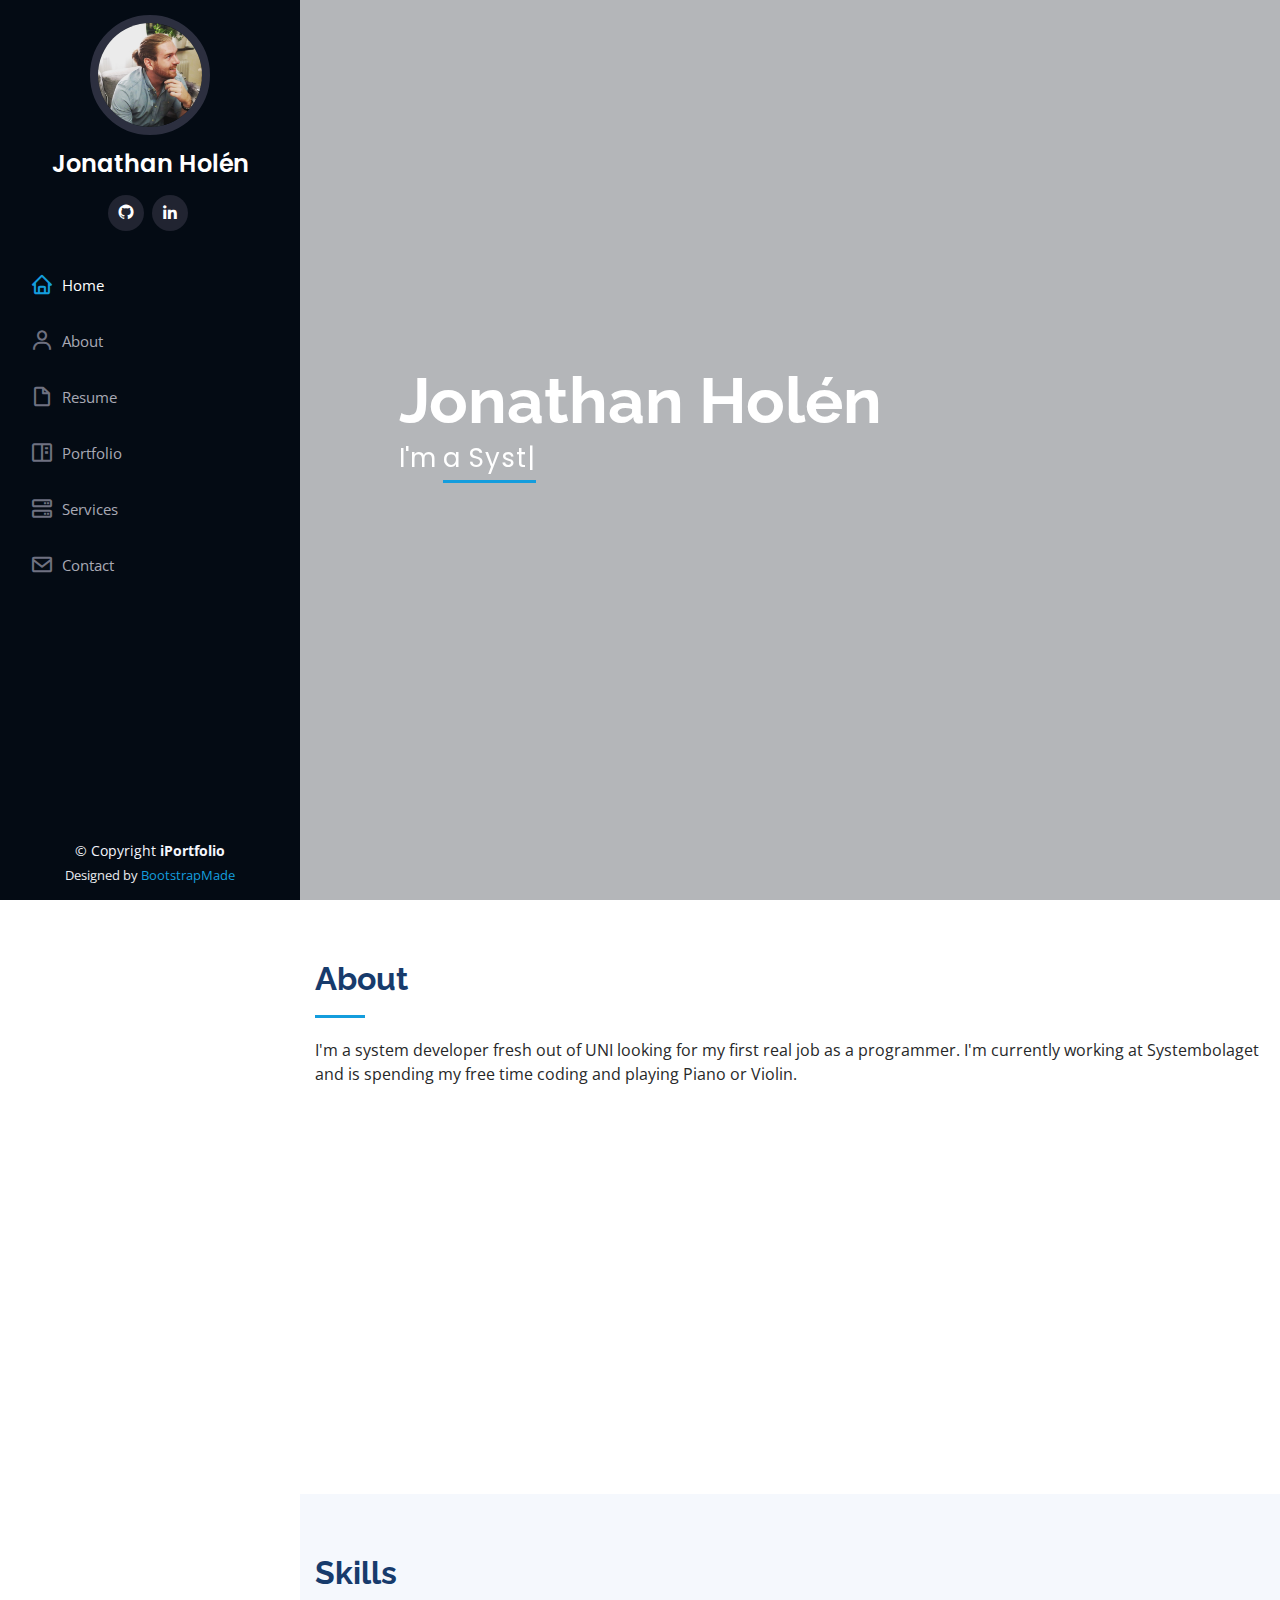
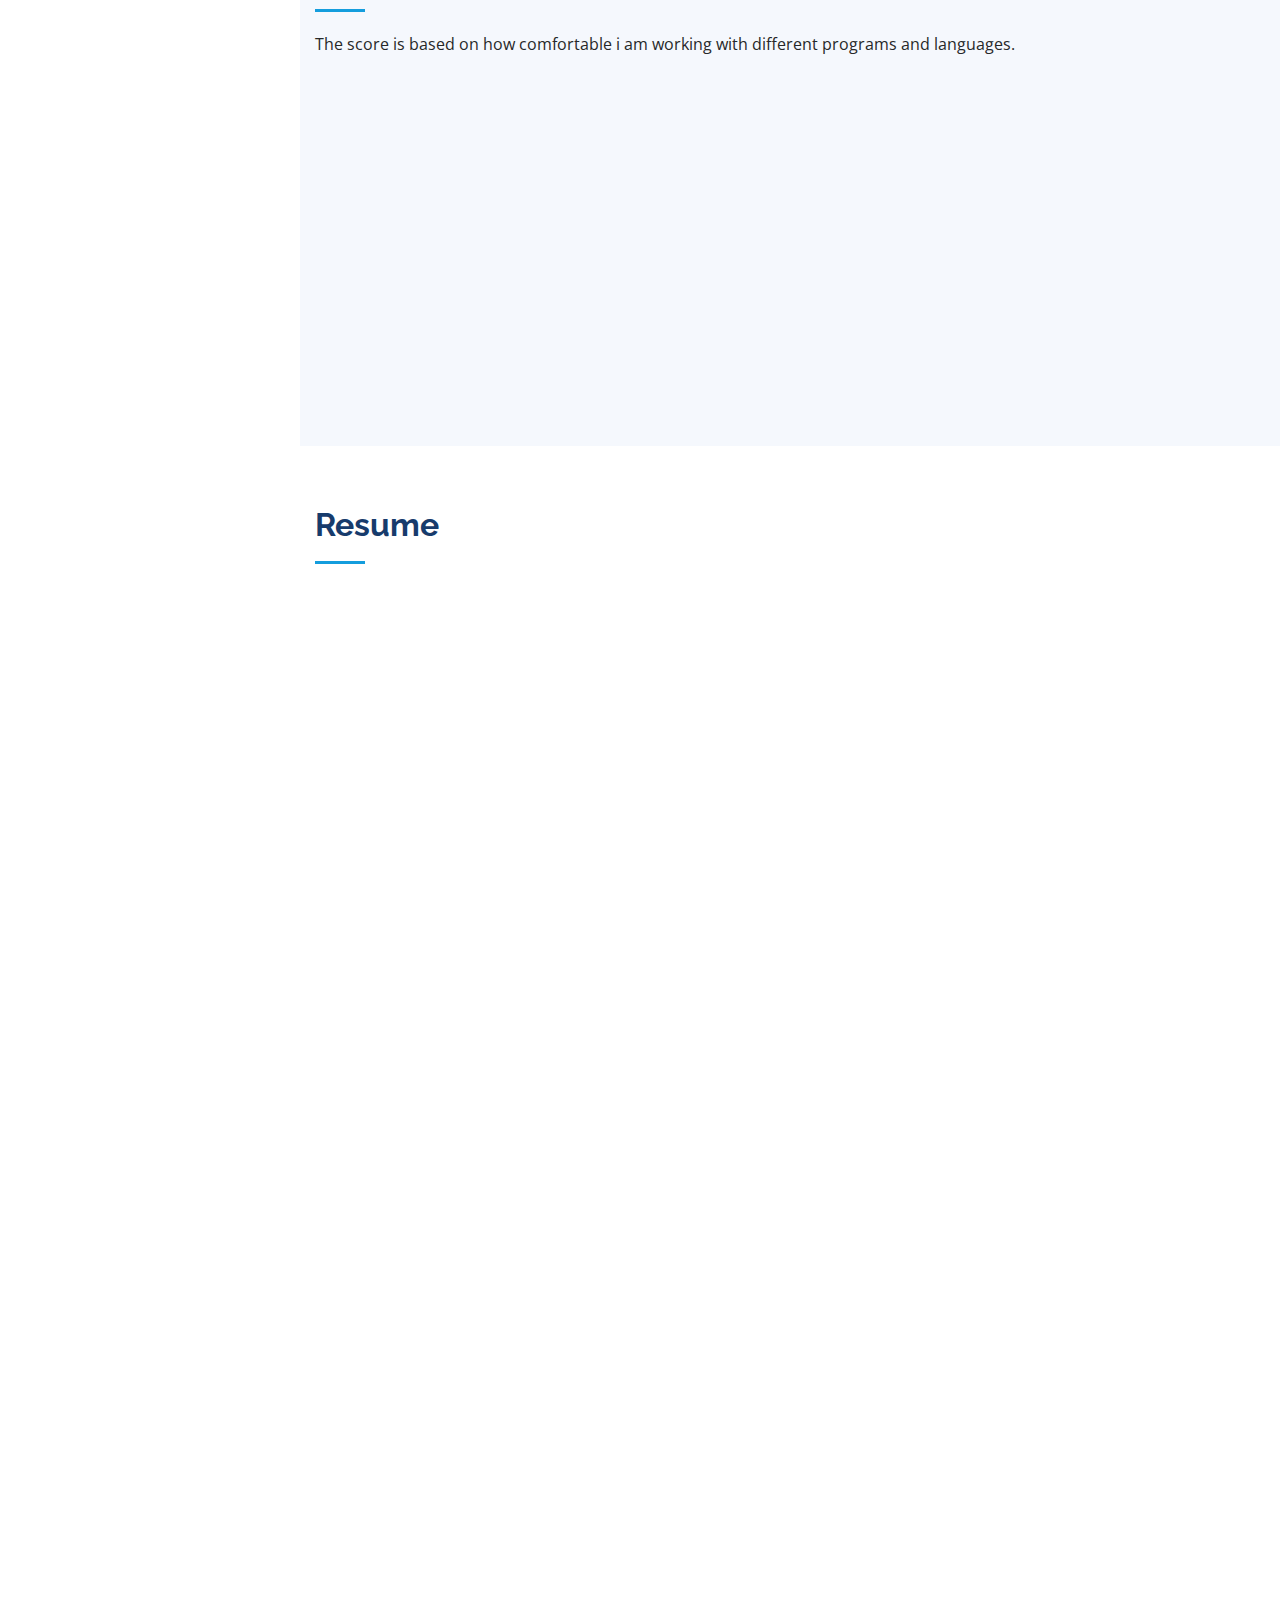
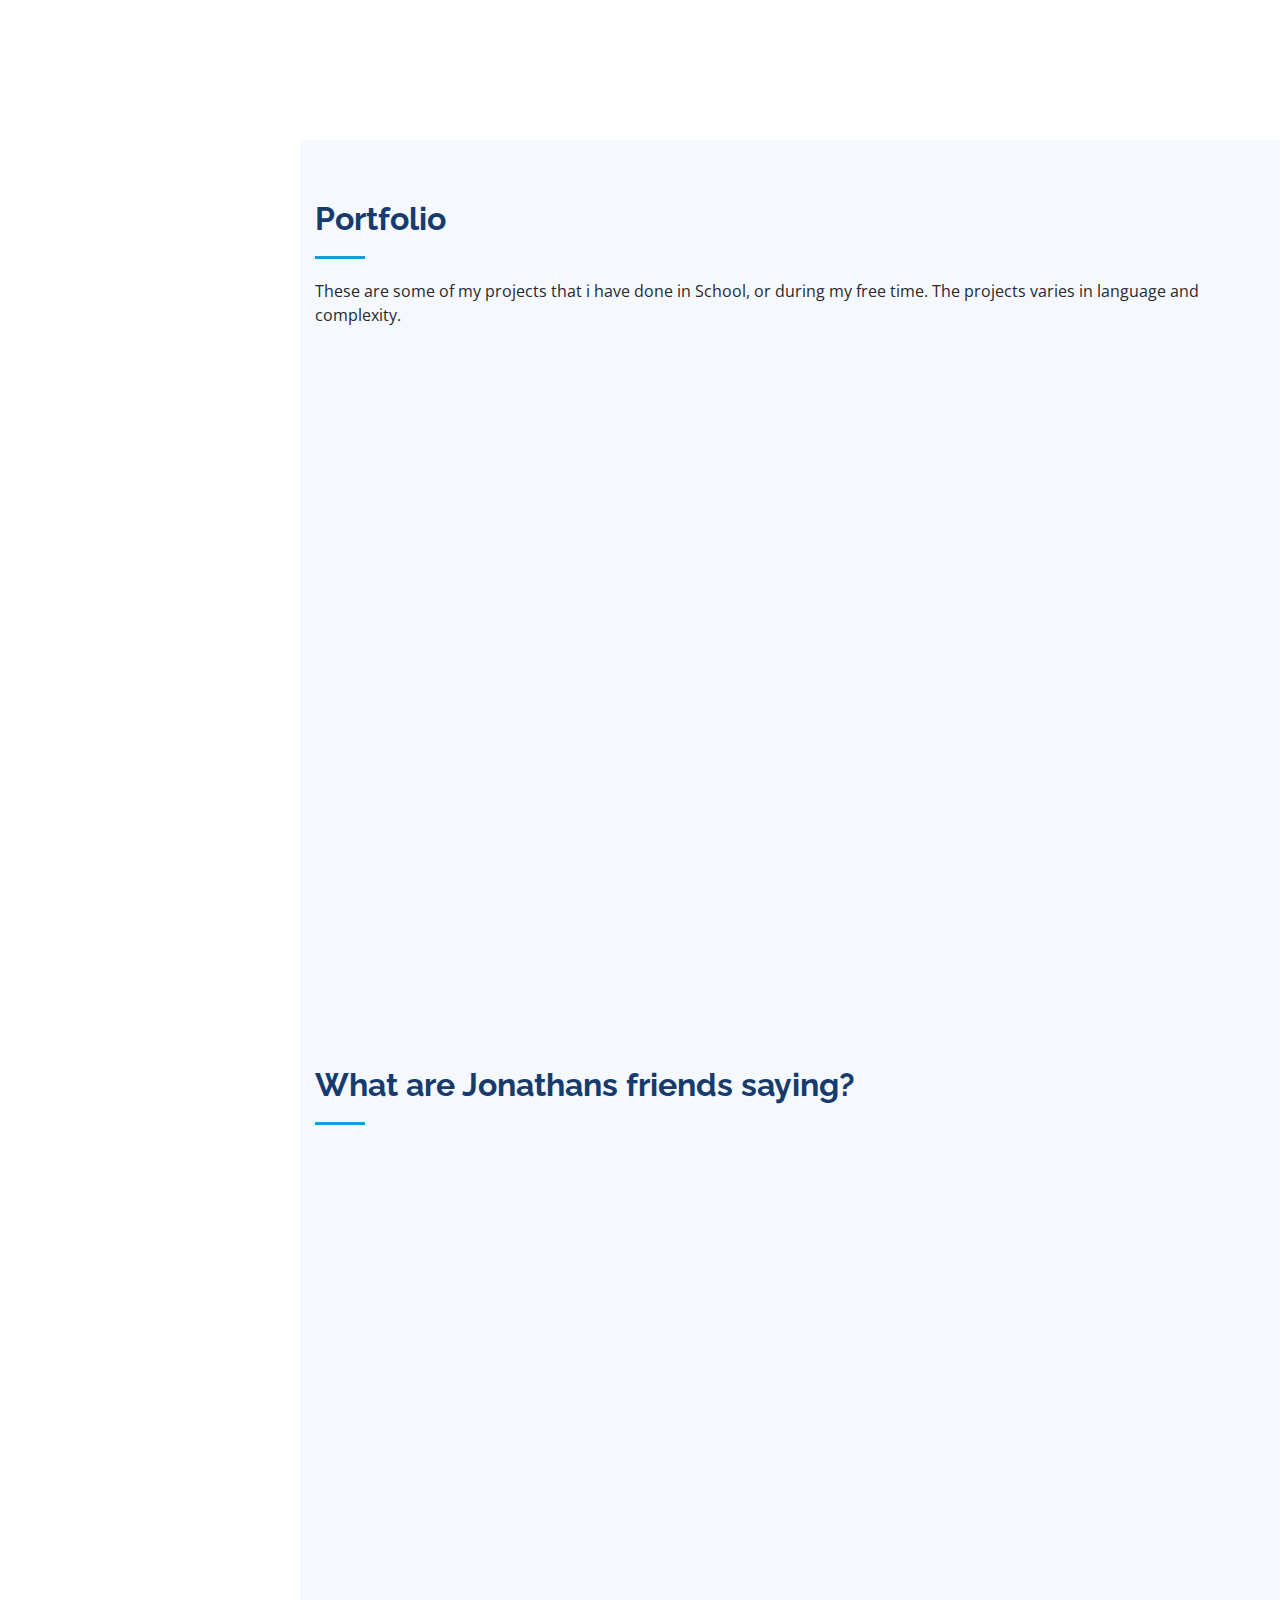
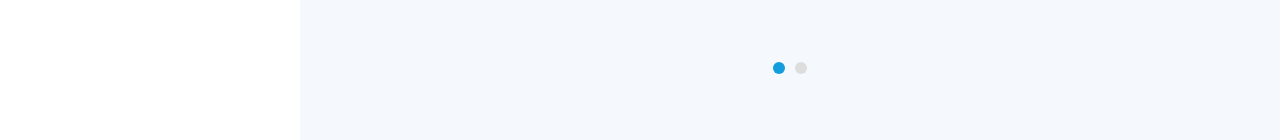
==== commit b71164dc: "Updated information and deleted redundant files" ====
--- a/index.html
+++ b/index.html
@@ -5,7 +5,7 @@
   <meta charset="utf-8">
   <meta content="width=device-width, initial-scale=1.0" name="viewport">
 
-  <title>iPortfolio Bootstrap Template - Index</title>
+  <title>Visual CV for Jonathan Holén</title>
   <meta content="" name="description">
   <meta content="" name="keywords">
 
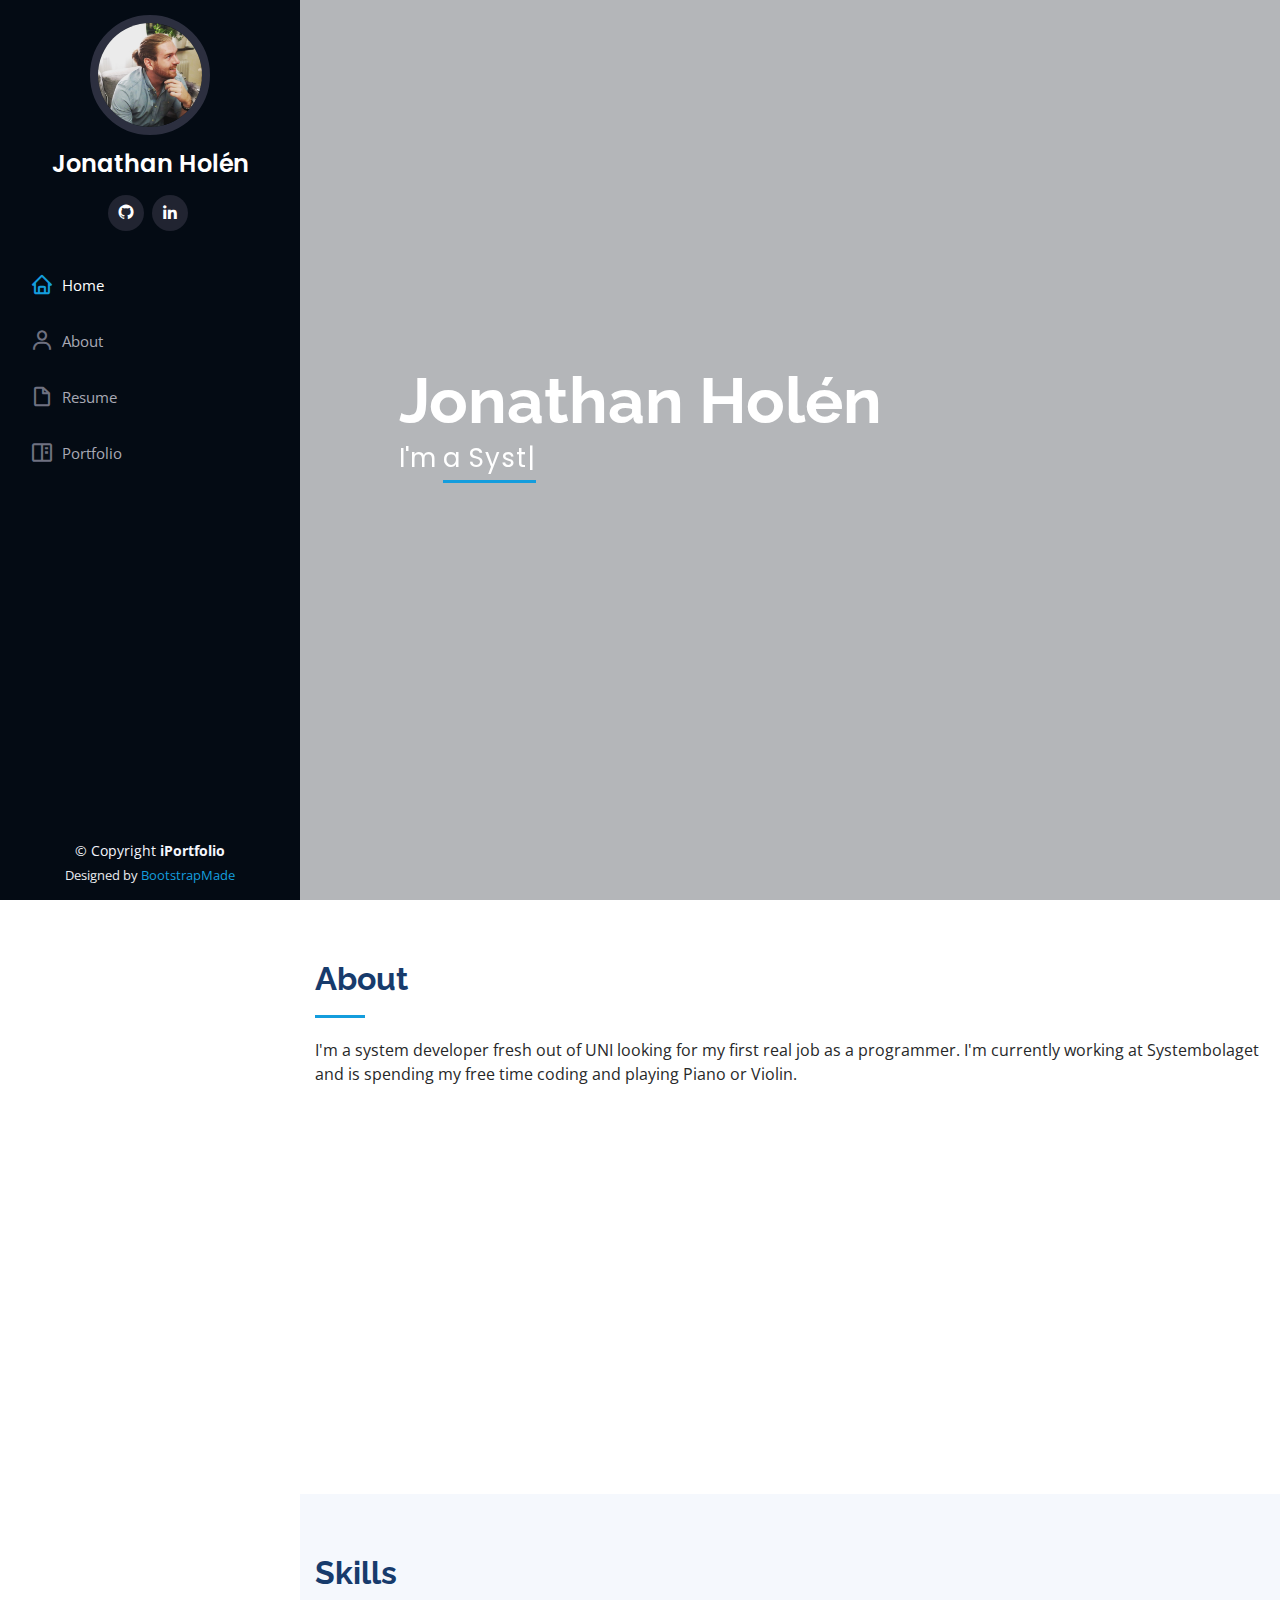
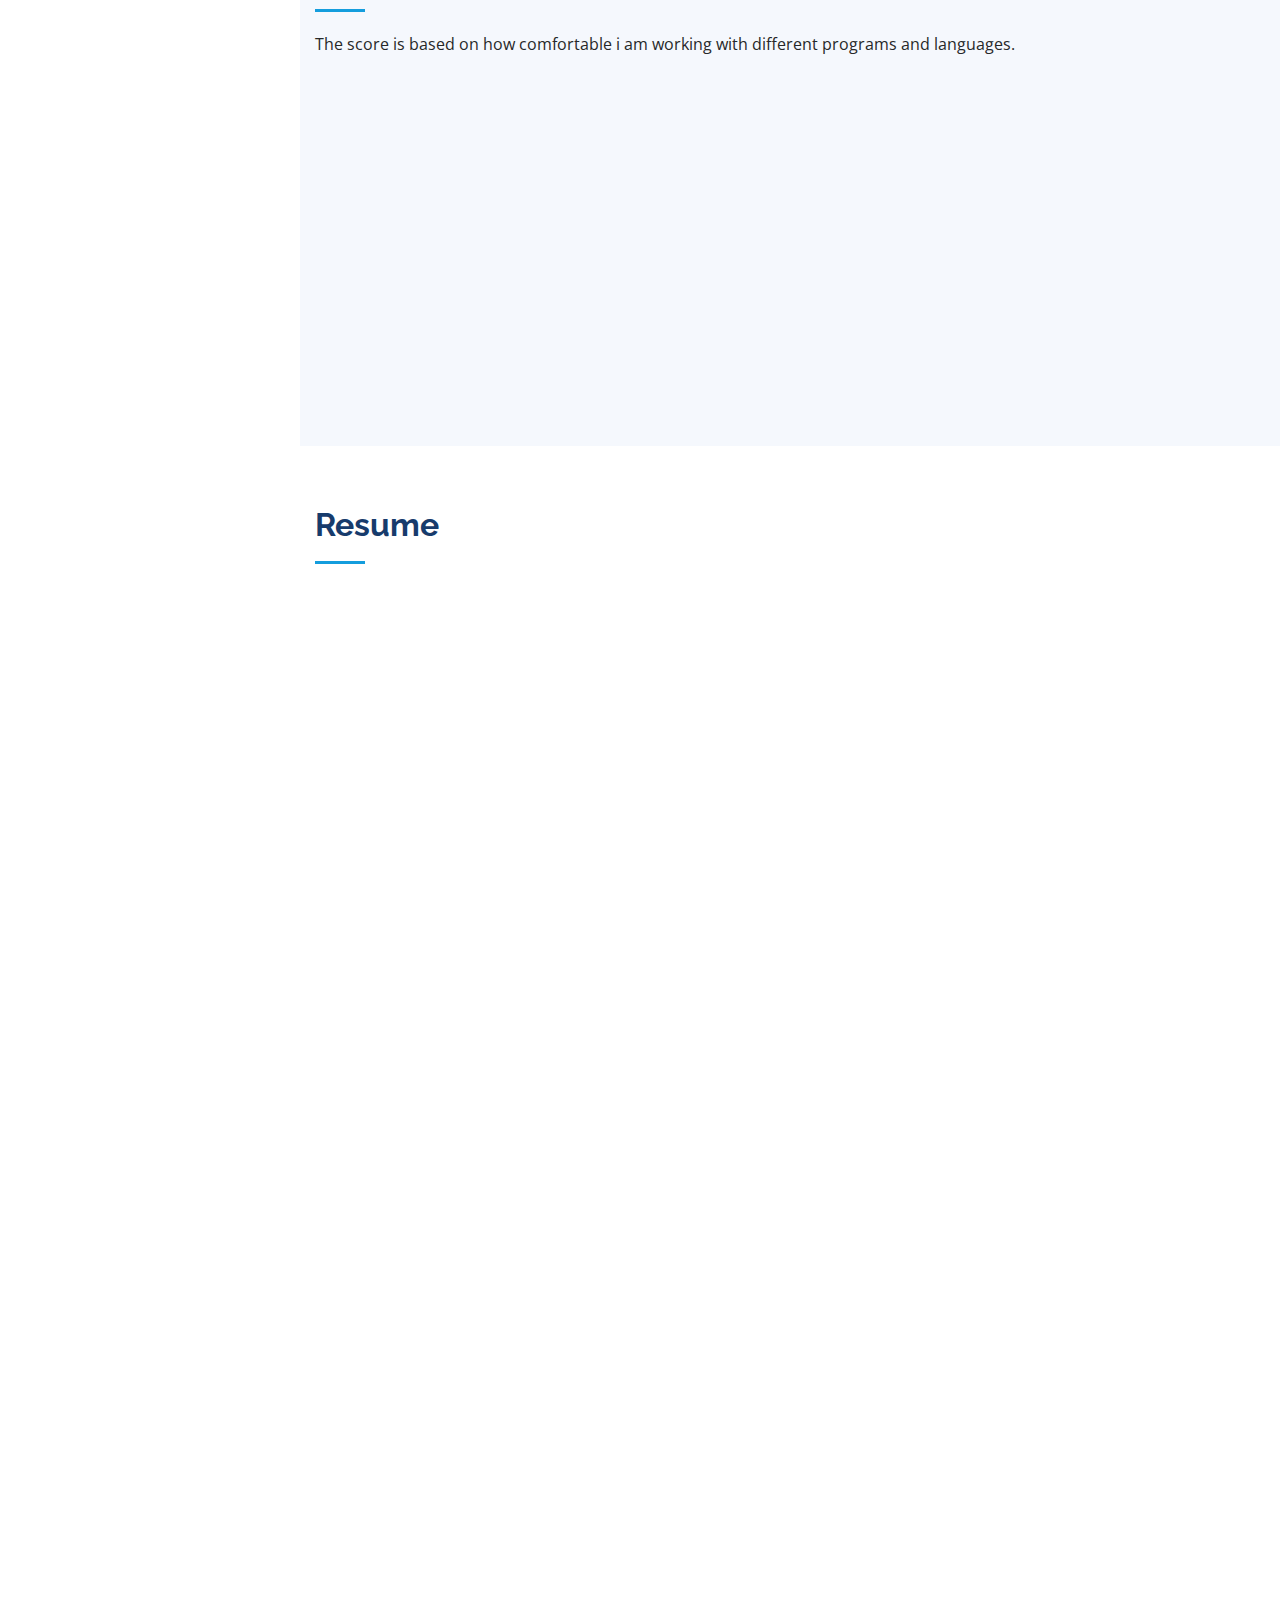
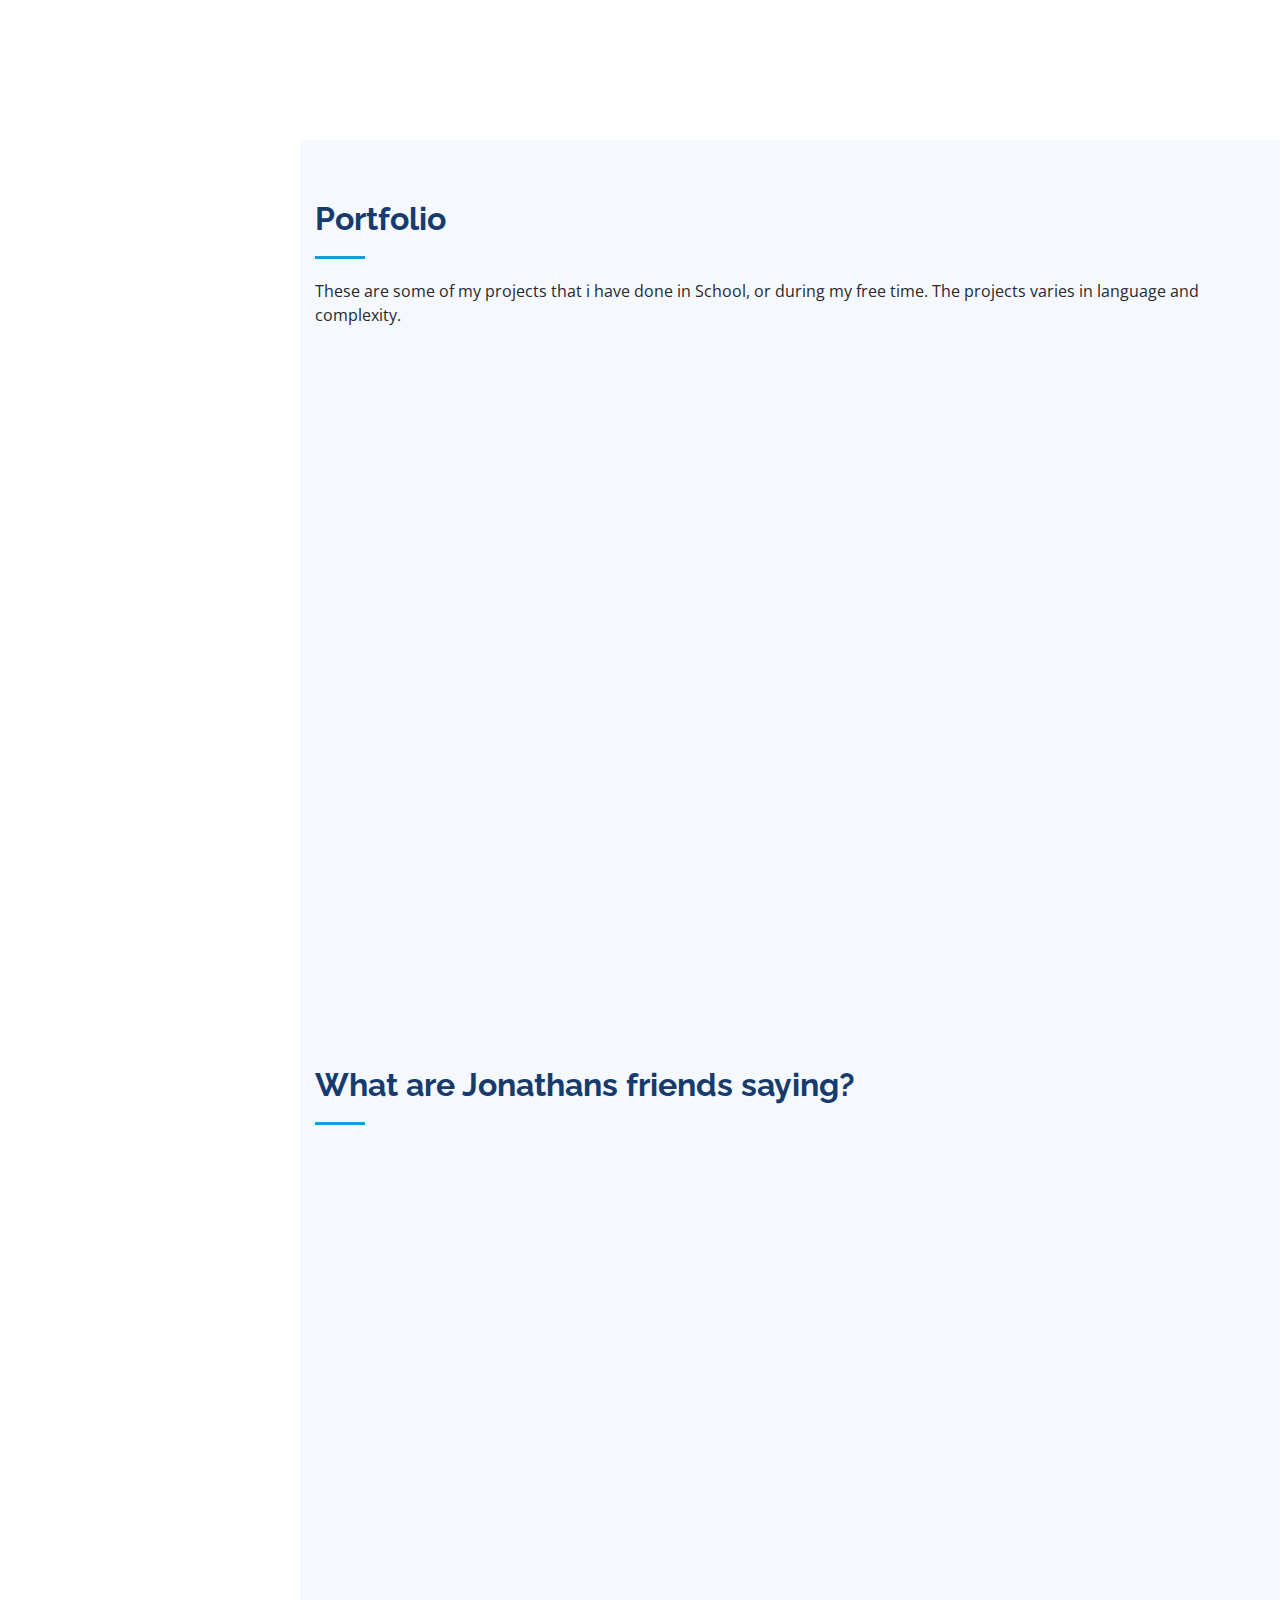
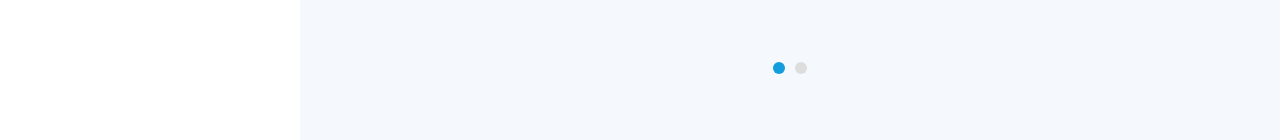
==== commit bc19c340: "Removed some more, added some more." ====
--- a/index.html
+++ b/index.html
@@ -6,8 +6,8 @@
   <meta content="width=device-width, initial-scale=1.0" name="viewport">
 
   <title>Visual CV for Jonathan Holén</title>
-  <meta content="" name="description">
-  <meta content="" name="keywords">
+  <meta content="" name="Jonathan Holén">
+  <meta content="" name="CV, Resume, Live Demo">
 
   <!-- Favicons -->
   <link href="assets/img/favicon.png" rel="icon">
@@ -59,8 +59,6 @@
           <li><a href="#about"><i class="bx bx-user"></i> <span>About</span></a></li>
           <li><a href="#resume"><i class="bx bx-file-blank"></i> <span>Resume</span></a></li>
           <li><a href="#portfolio"><i class="bx bx-book-content"></i> Portfolio</a></li>
-          <li><a href="#services"><i class="bx bx-server"></i> Services</a></li>
-          <li><a href="#contact"><i class="bx bx-envelope"></i> Contact</a></li>
 
         </ul>
       </nav><!-- .nav-menu -->
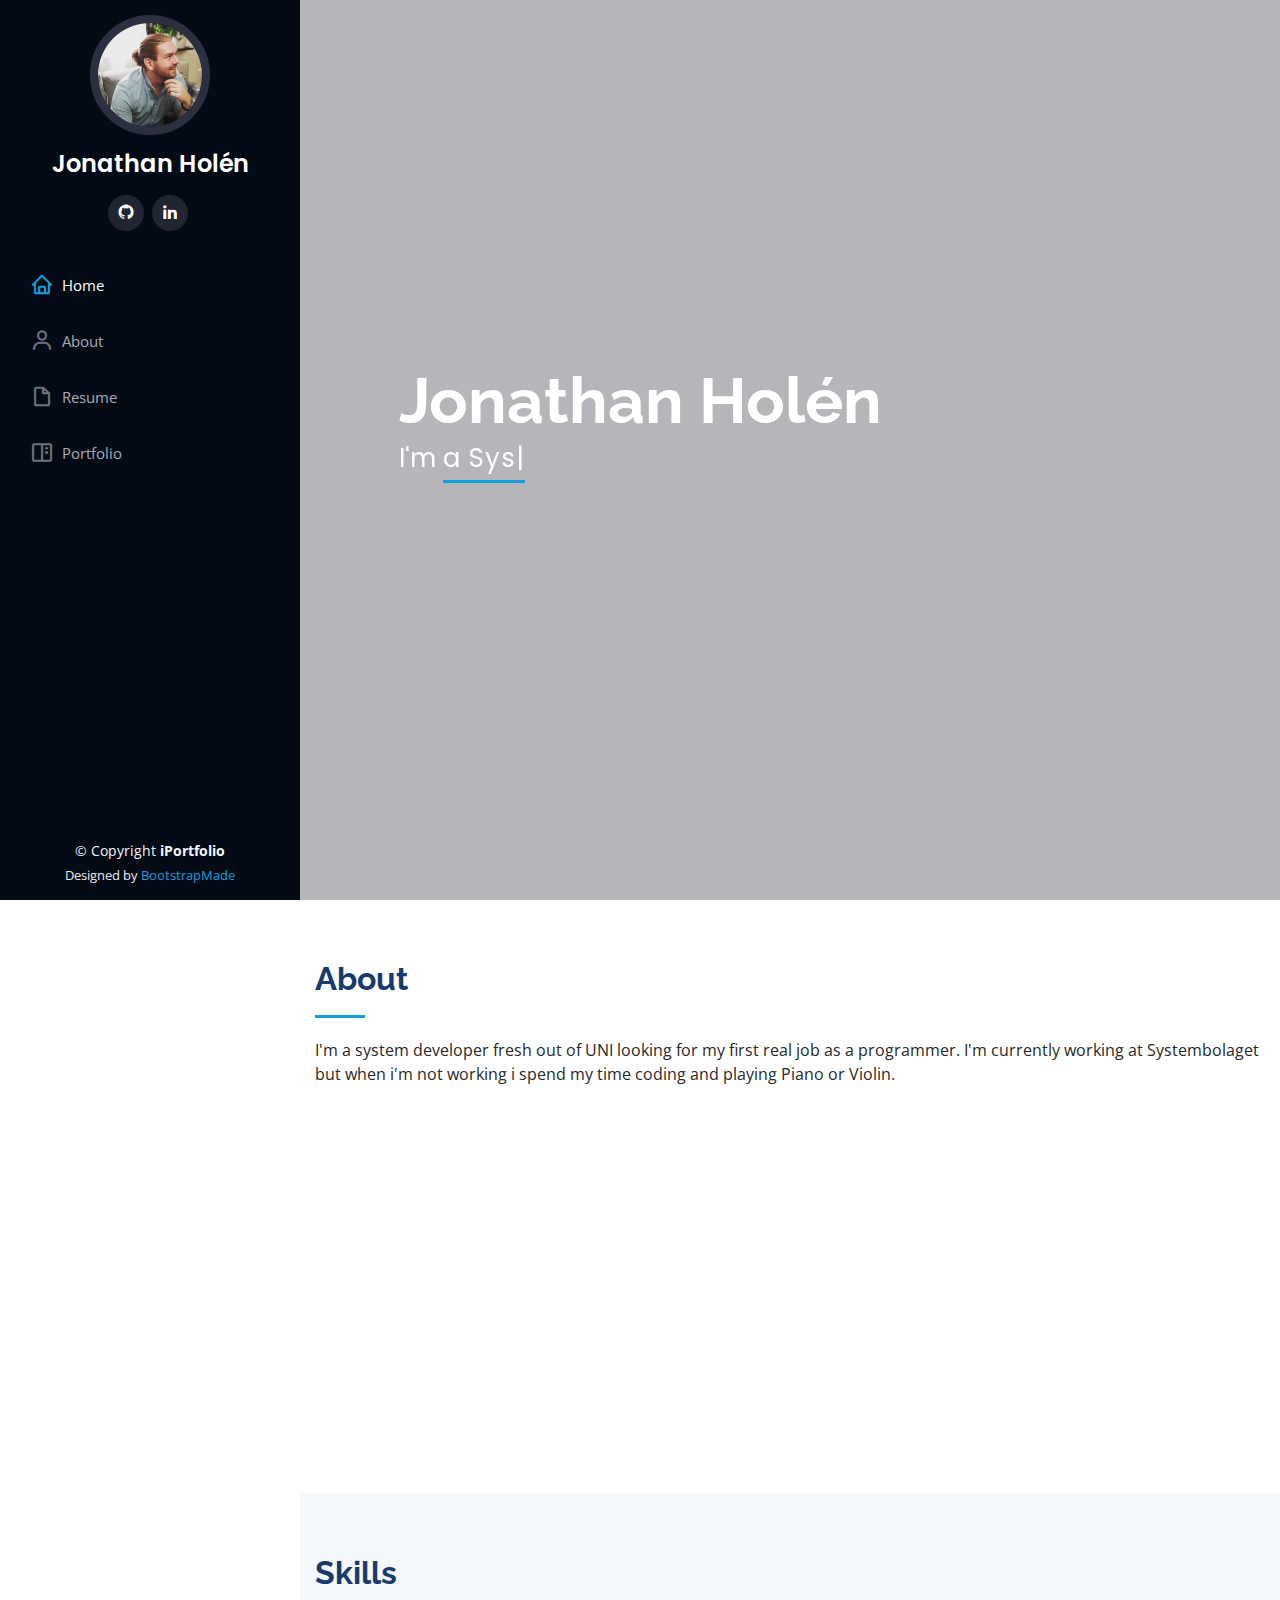
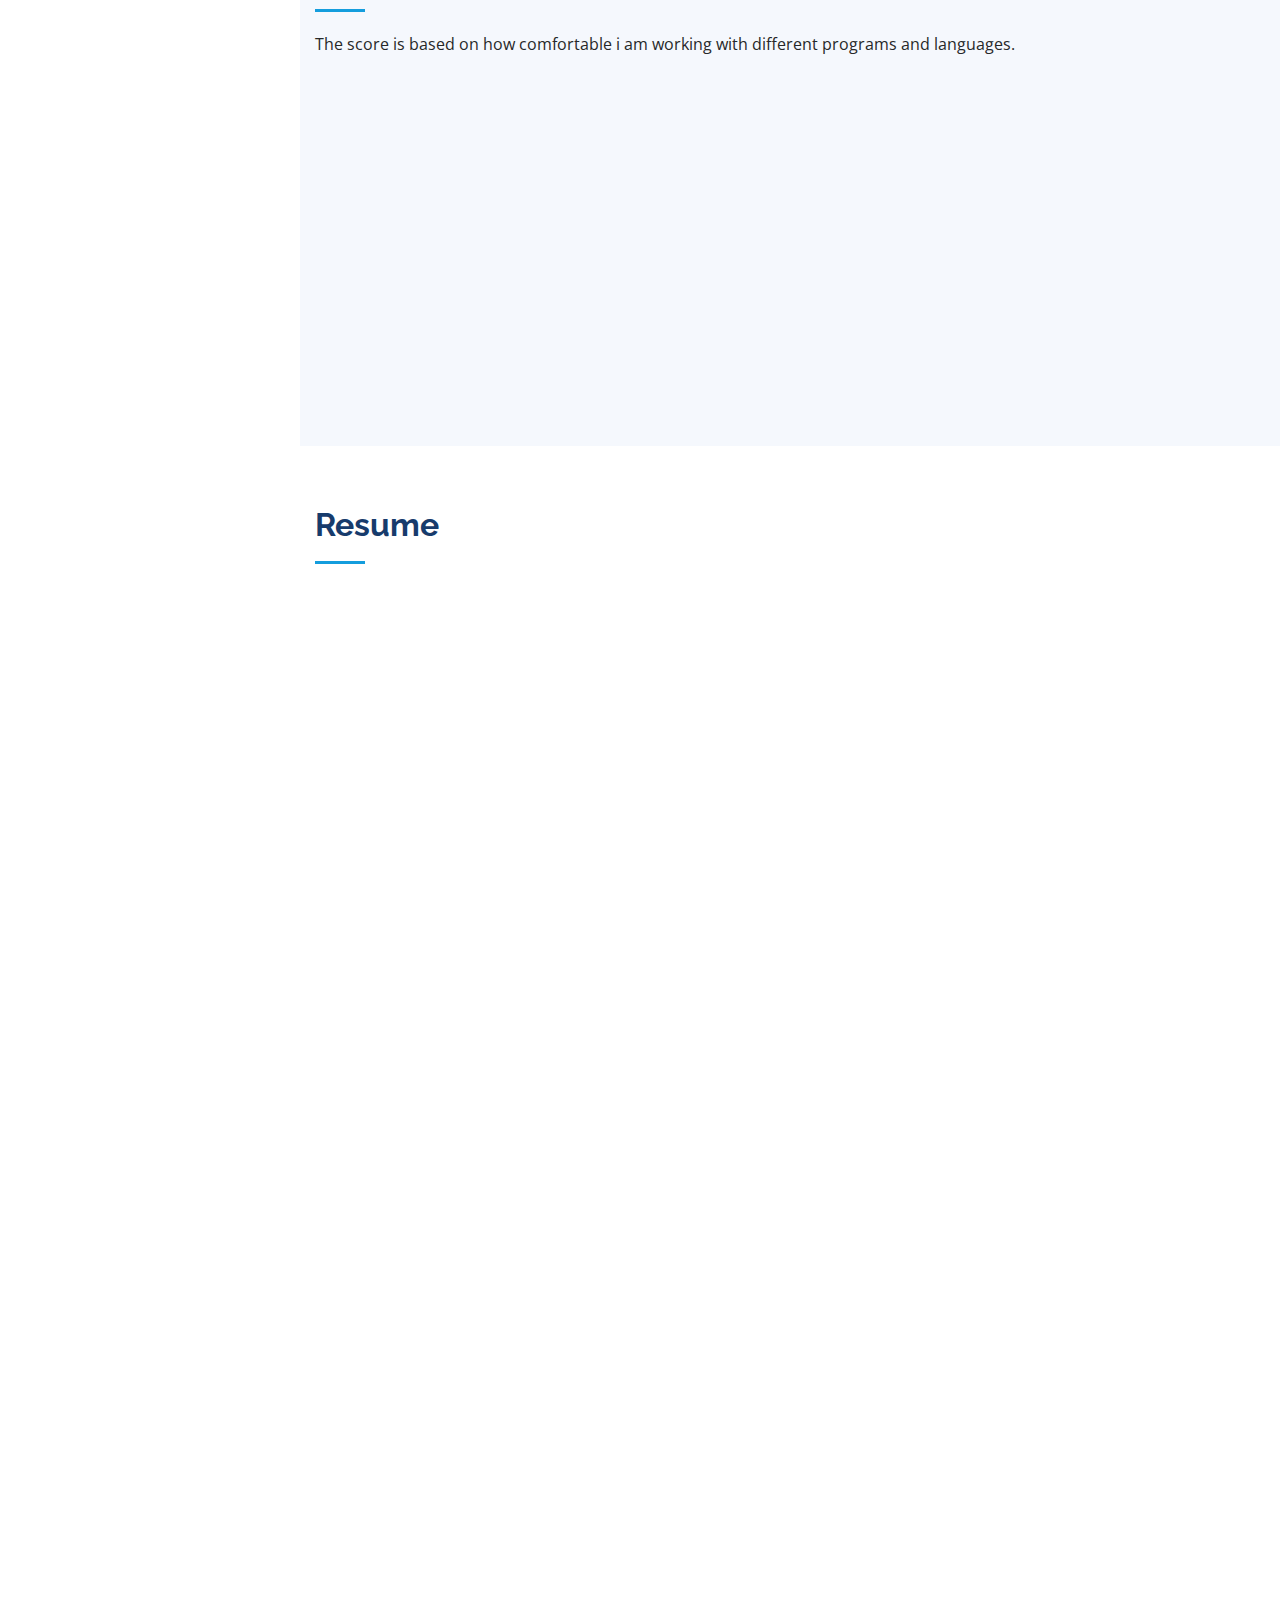
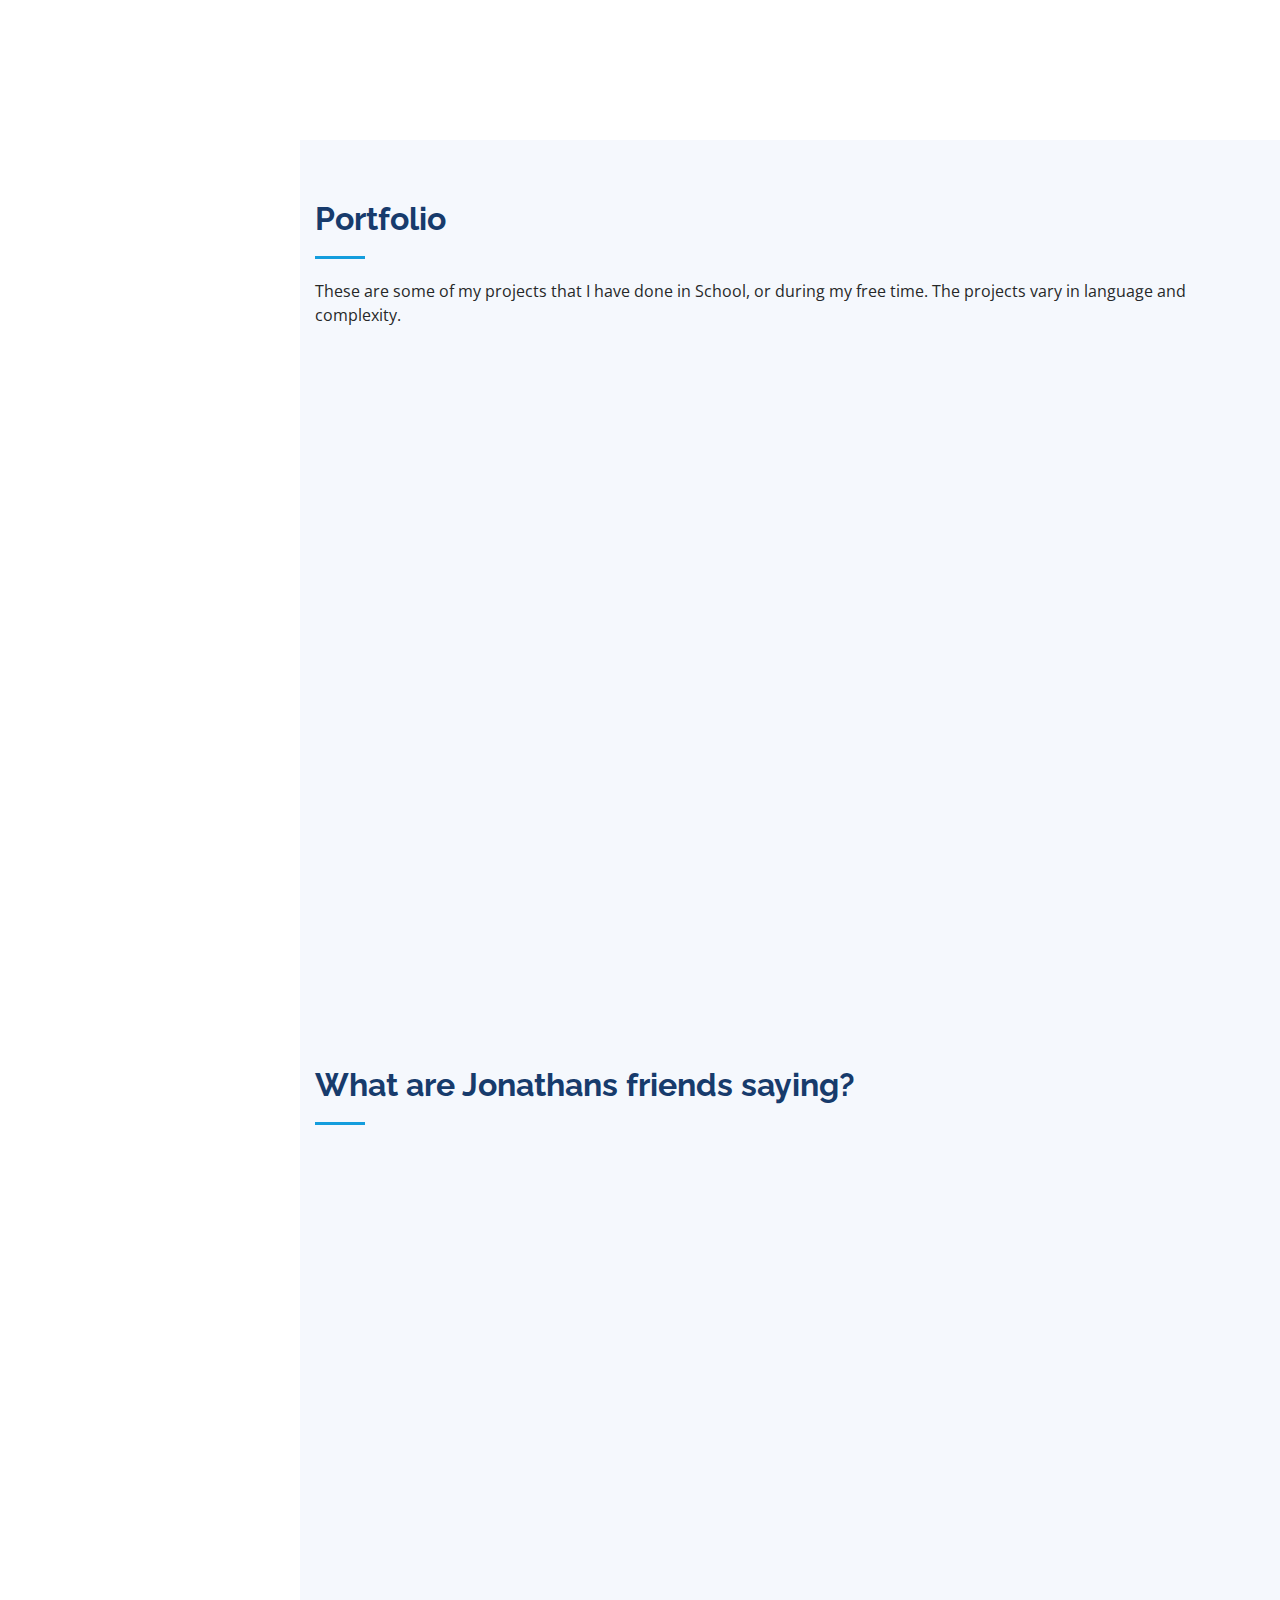
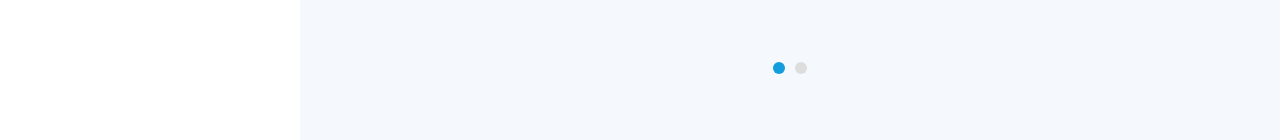
==== commit d53d0eb8: "Update index.html" ====
--- a/index.html
+++ b/index.html
@@ -83,7 +83,7 @@
 
         <div class="section-title">
           <h2>About</h2>
-          <p>I'm a  system developer fresh out of UNI looking for my first real job as a programmer. I'm currently working at Systembolaget and is spending my free time coding and playing Piano or Violin.</p>
+          <p>I'm a  system developer fresh out of UNI looking for my first real job as a programmer. I'm currently working at Systembolaget but when i'm not working i spend my time coding and playing Piano or Violin.</p>
         </div>
 
         <div class="row">
@@ -237,7 +237,7 @@
             <div class="resume-item pb-0">
               <h4>Jonathan Holén</h4>
               <p><em>Energetic and driven individual who loves a challenge! My interest in programming started when I was 16 and I started with trying to code in Python 2 during my time at the Gymnasium.
-                And after learning a bit of coding, I started turning off all my classmate's Computers via CMD with shutdown/ICODELOCK. After the teacher figured it was me, I got a stern talk about using my IT-knowledge for good things instead.</em></p>
+                 After learning a bit of coding, I started turning off all my classmate's Computers via CMD with shutdown/ICODELOCK. When the teacher figured out it was me, I got a stern talk about using my IT-knowledge for good things instead.</em></p>
               <ul>
                 <li>Vikaredsvägen 11C, Älvängen</li>
                 <li>0700-988-465</li>
@@ -250,7 +250,7 @@
               <h4>System Development - IT and Society.</h4>
               <h5>2017 - 2020</h5>
               <p><em>University West, Trollhättan</em></p>
-              <p>This program taught me about programming and how we as an society use IT and how it affects us. Some of the subjects that were touched during my years at uni was: </p>
+              <p>This program taught me about programming and how we as an society use IT and how it affects us. Some of the subjects that were touched on during my years at uni were: </p>
                 <ul>
                   <li>Cyber Security</li>
                   <li>UX-Design</li>
@@ -272,9 +272,9 @@
               <h5>2019 - Present</h5>
               <p><em>Systembolaget, Nödinge</em></p>
               <ul>
-                <li>Helping customers with decisions regarding beverage too different types of dishes.</li>
+                <li>Helping customers with decisions regarding beverages too different types of dishes.</li>
                 <li>Inventory management.</li>
-                <li>Manage deliveries, returns and safe balance via ERP system</li>
+                <li>Managing deliveries, returns and safe balance via ERP system</li>
               </ul>
             </div>
             <div class="resume-item">
@@ -282,7 +282,7 @@
               <h5>2017 - 2020</h5>
               <p><em>University West, Trollhättan</em></p>
               <ul>
-                <li>Informed about our various programs and answer questions regarding education.</li>
+                <li>Informed about our various programs and answered questions regarding education.</li>
                 <li>Traveled to different and events and was a "representative" for University west</li>
                 <li>Managed social media accounts and content.</li>
               </ul>
@@ -317,7 +317,7 @@
 
         <div class="section-title">
           <h2>Portfolio</h2>
-          <p>These are some of my projects that i have done in School, or during my free time. The projects varies in language and complexity.</p>
+          <p>These are some of my projects that I have done in School, or during my free time. The projects vary in language and complexity.</p>
         </div>
 
         <div class="row" data-aos="fade-up">
@@ -382,46 +382,46 @@
 
         <div class="owl-carousel testimonials-carousel">
 
-          <div class="testimonial-item" data-aos="fade-up" data-aos-delay="500">
+          <div class="testimonial-item" data-aos="fade-up" data-aos-delay="5000">
             <p>
               <i class="bx bxs-quote-alt-left quote-icon-left"></i>
-              I do not know much about these computer things jonathan deals with, but he has helped me with my ipad and with my mobile and so I can stream SVT play to my tv!
+              I do not know much about these computer things jonathan deals with, but he has helped me with my Ipad and with my mobile and so I can stream SVT play to my tv!
               <i class="bx bxs-quote-alt-right quote-icon-right"></i>
             </p>
-            <img src="assets/img/testimonials/Farmor.jpg" class="testimonial-img" alt="">
+            <img src="assets/img/testimonials/Farmor.jpg" class="testimonial-img" alt="" x-placement="center">
             <h3>Jonathans Grandma</h3>
           </div>
 
-          <div class="testimonial-item" data-aos="fade-up" data-aos-delay="500">
+          <div class="testimonial-item" data-aos="fade-up" data-aos-delay="5000">
             <p>
               <i class="bx bxs-quote-alt-left quote-icon-left"></i>
-              The way Jonathan talks about programming and what he can do, it sure sounds like he knows what he's talking about. I'm not sure though, i don't use computers for such things.
+              The way Jonathan talks about programming and what he can do, it sure sounds like he knows what he's talking about. I'm not sure though, I don't use computers for such things.
               <i class="bx bxs-quote-alt-right quote-icon-right"></i>
             </p>
-            <img src="assets/img/testimonials/Matthew.jpg" class="testimonial-img" alt="">
+            <img src="assets/img/testimonials/Matthew.jpg" class="testimonial-img" alt="" x-placement="center">
             <h3>Matthew</h3>
             <h4>Coworker from Systembolaget.</h4>
           </div>
 
-          <div class="testimonial-item" data-aos="fade-up" data-aos-delay="500">
+          <div class="testimonial-item" data-aos="fade-up" data-aos-delay="5000">
             <p>
               <i class="bx bxs-quote-alt-left quote-icon-left"></i>
               Known Jonathan for 7 years now, he's a solid dude! He's showing me his latest code project in this picture, and as you can see. I'm thoroughly impressed!
               <i class="bx bxs-quote-alt-right quote-icon-right"></i>
             </p>
-            <img src="assets/img/testimonials/Linus.jpg" class="testimonial-img" alt="">
+            <img src="assets/img/testimonials/Linus.jpg" class="testimonial-img" alt="" x-placement="center">
             <h3>Linus</h3>
             <h4>Best Friend</h4>
           </div>
 
-          <div class="testimonial-item" data-aos="fade-up" data-aos-delay="500">
+          <div class="testimonial-item" data-aos="fade-up" data-aos-delay="5000">
             <p>
               <i class="bx bxs-quote-alt-left quote-icon-left"></i>
-              I got too know Jonathan during our Time together in UNI, and he's a great friend and programmer! He's helped me with back-end programing and
+              I got too know Jonathan during our time together in UNI, and he's a great friend and programmer! He's helped me with back-end programing and
               i've helped him with the front-end part, so we have worked close together. We made the project Tvättbjörnar together.
               <i class="bx bxs-quote-alt-right quote-icon-right"></i>
             </p>
-            <img src="assets/img/testimonials/Hana.jpg" class="testimonial-img" alt="">
+            <img src="assets/img/testimonials/Hana.jpg" class="testimonial-img" alt="" x-placement="center">
             <h3>Hana</h3>
             <h4>Former classmate</h4>
           </div>
--- a/assets/css/style.css
+++ b/assets/css/style.css
@@ -211,7 +211,7 @@
 #hero {
   width: 100%;
   height: 100vh;
-  background: url("../img/Jonathan_Holen.jpg")  center;
+  background: url("../img/PhotoShoop_Jonathan.png")  center;
   background-size: cover;
 }
 
